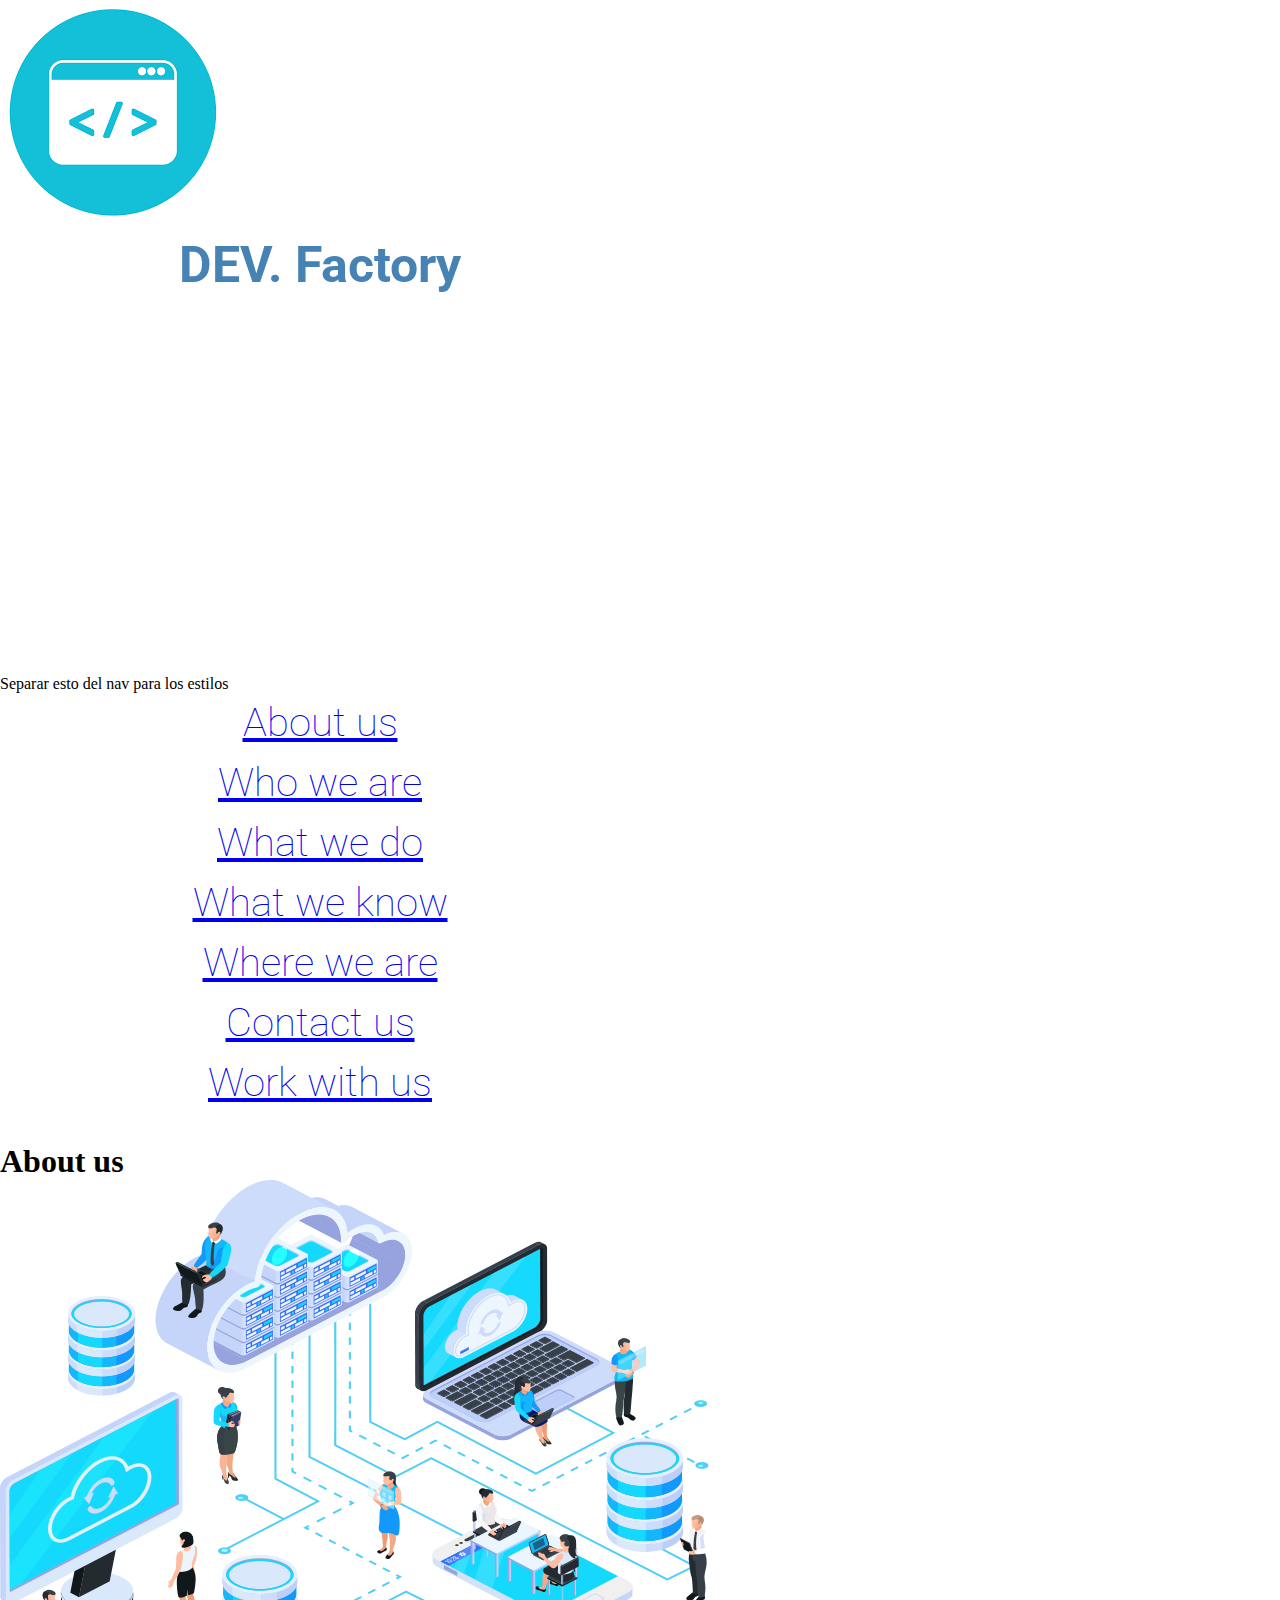
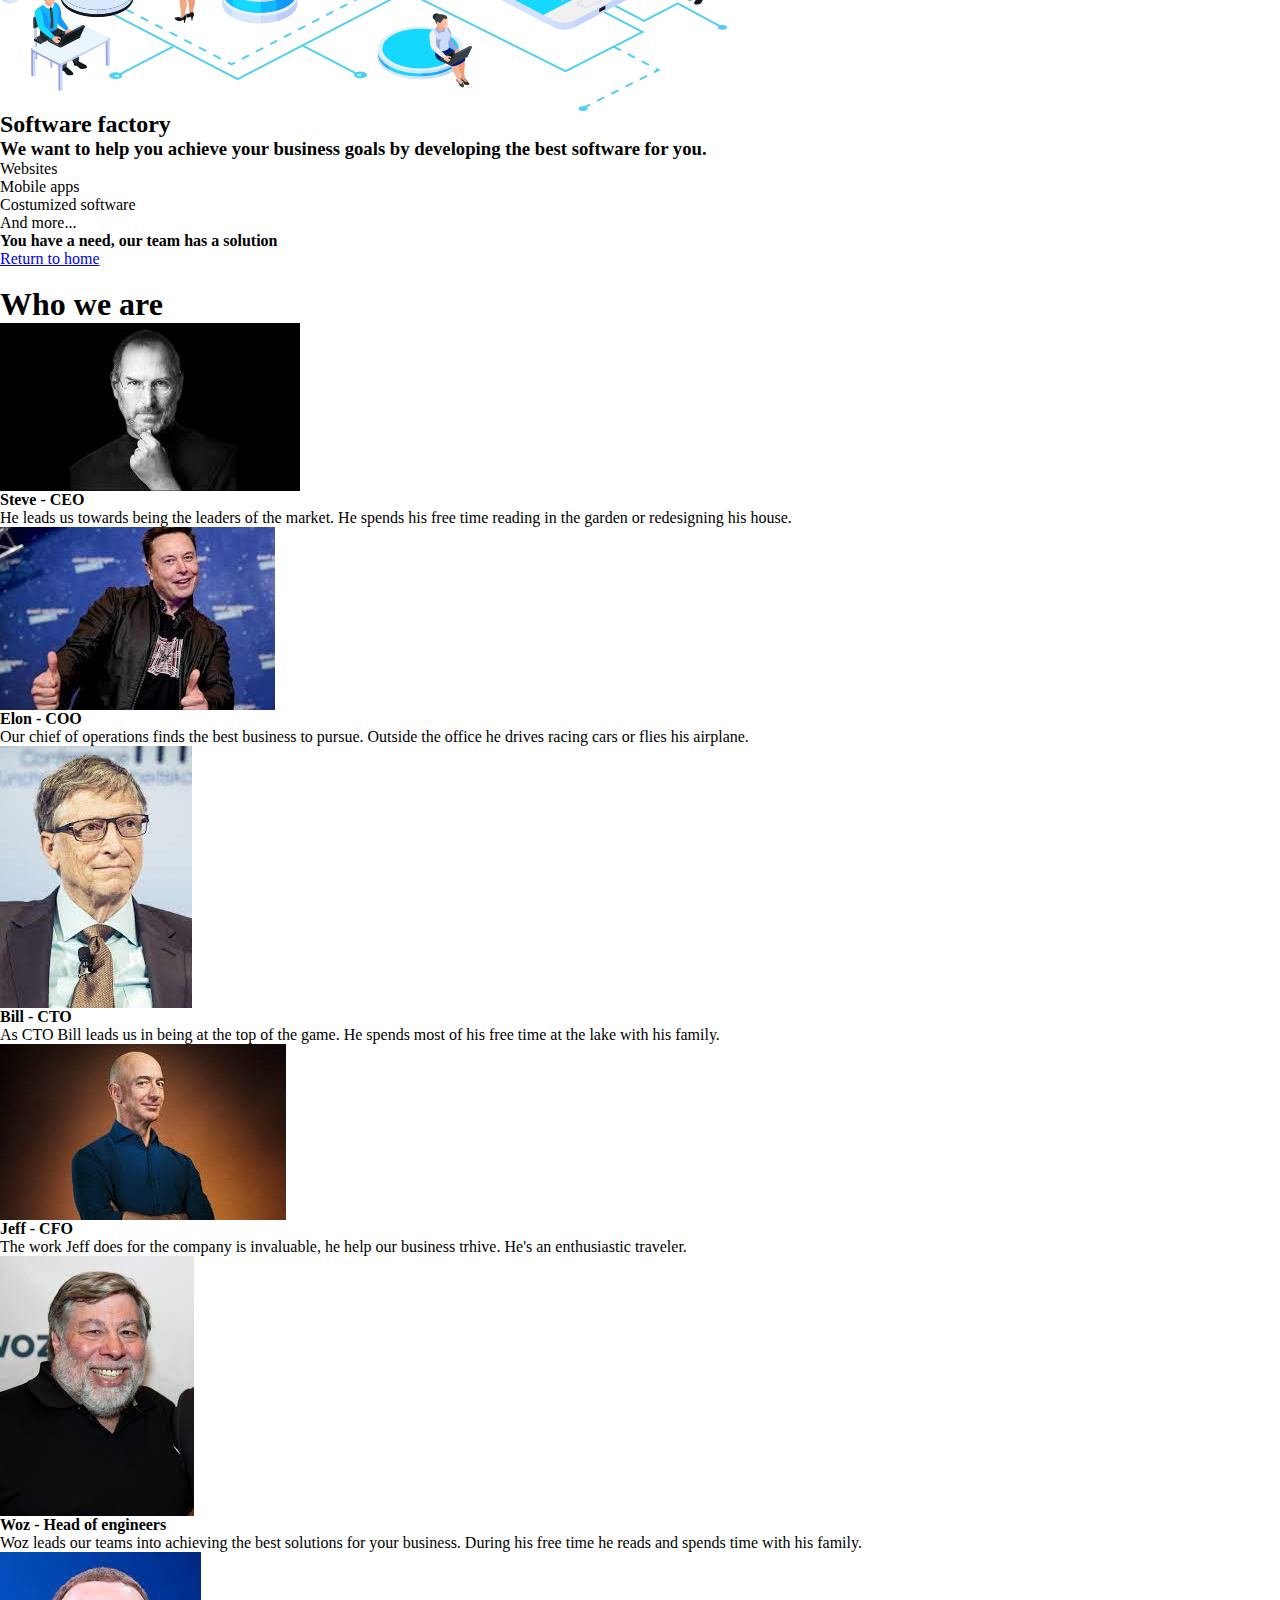
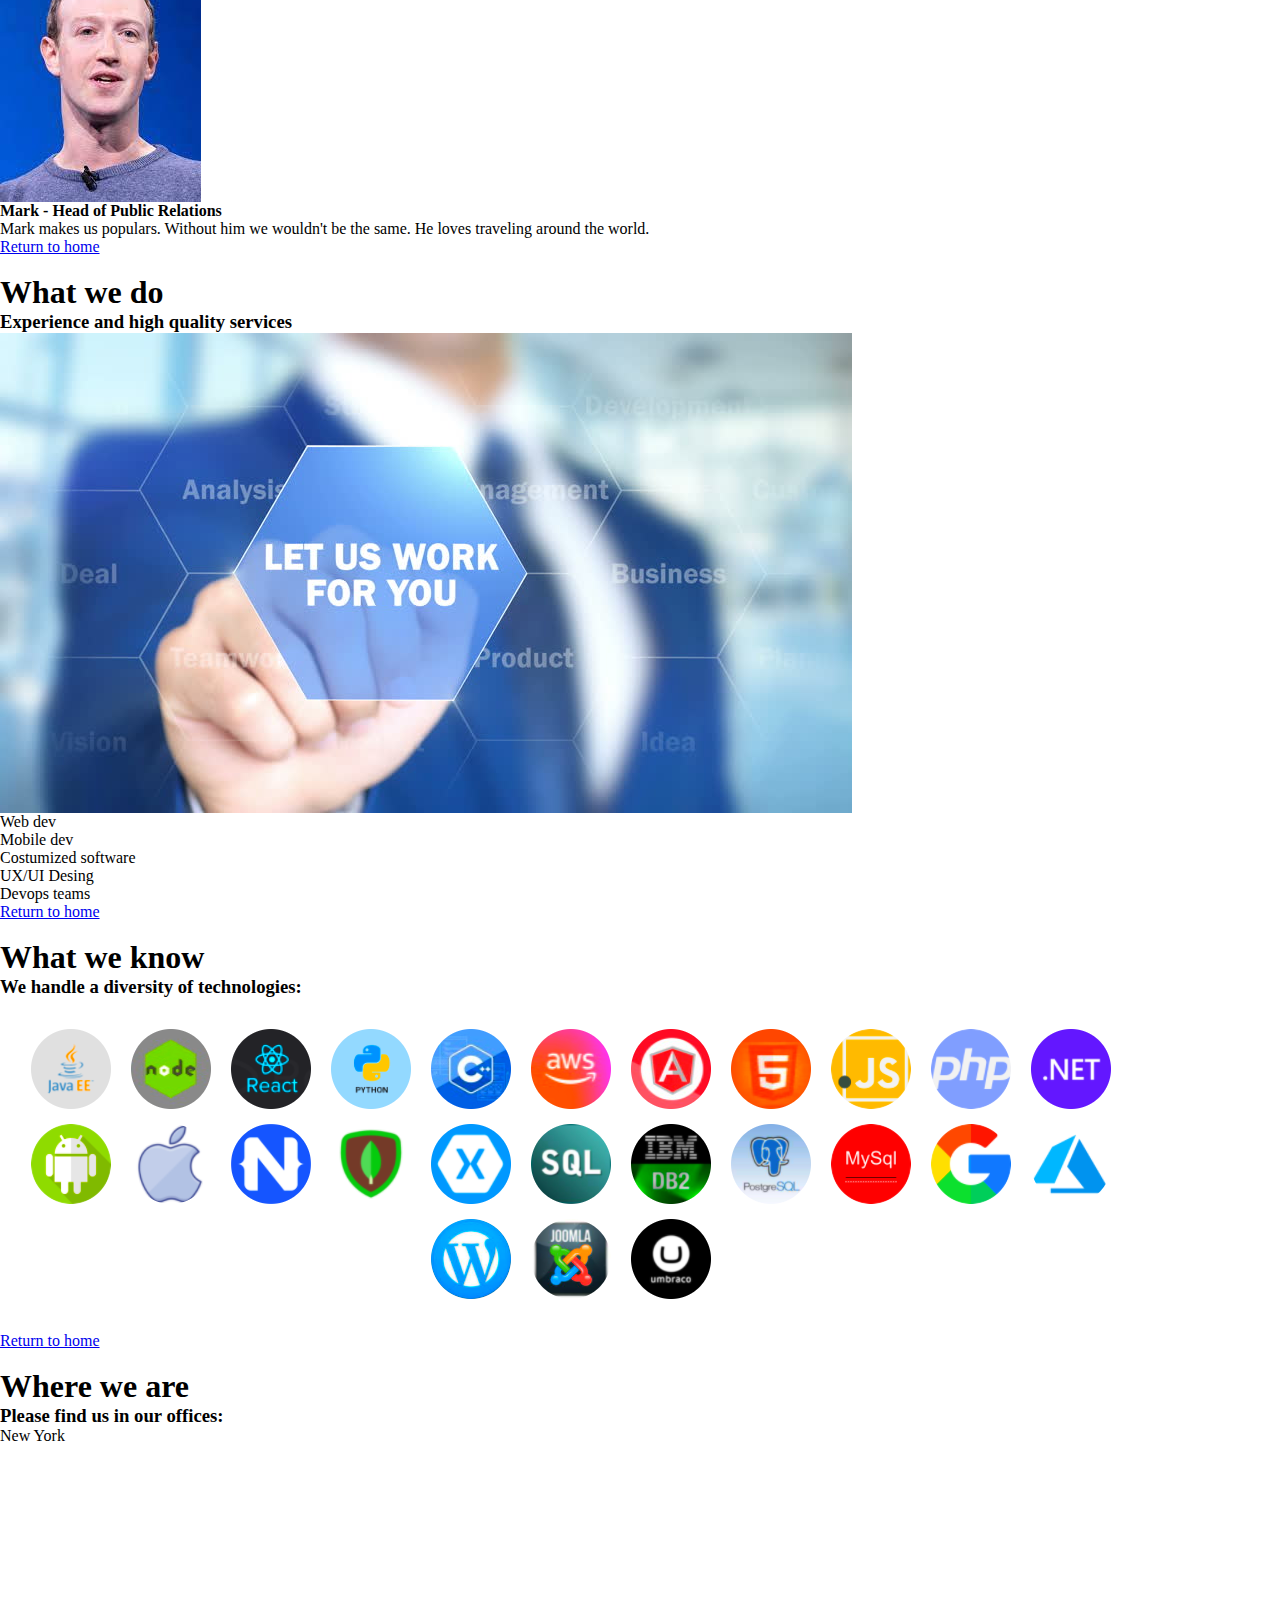
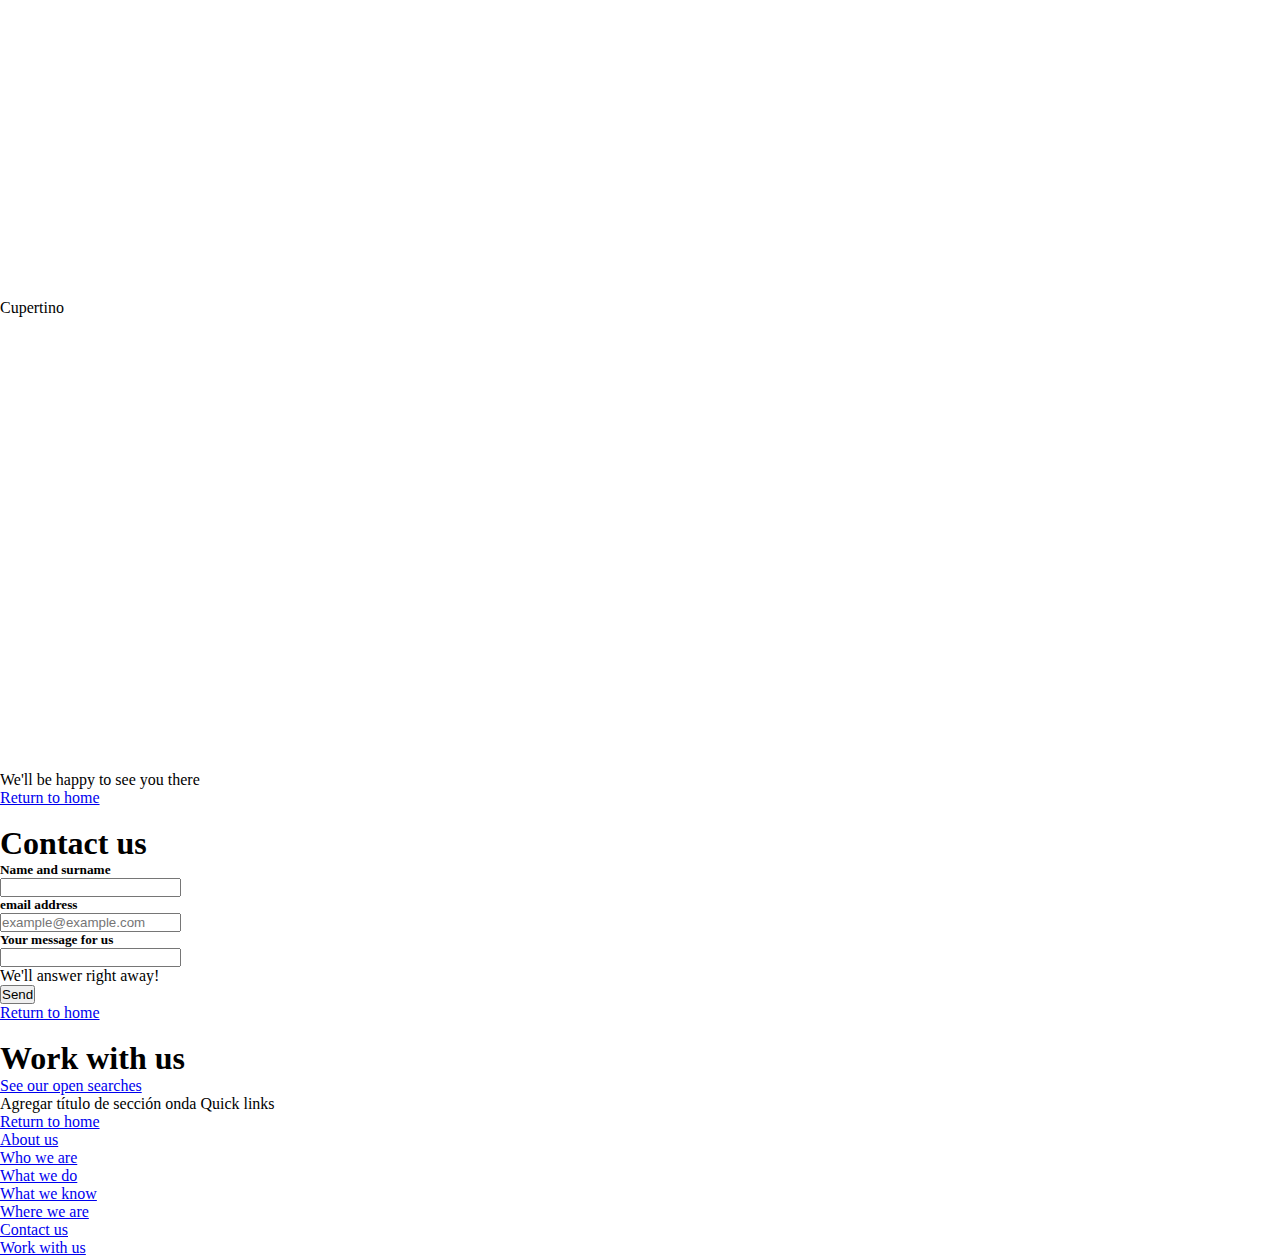
==== index.html @ 43702d8c "Prueba 1 CSS" ====
</!DOCTYPE html>
<html xmlns="http://www.w3.org/1999/html" xmlns="http://www.w3.org/1999/html">
<head>
	<meta charset="utf-8">
	<meta name="viewport" content="width=device-width, initial-scale=1">
    <link rel="stylesheet" type="text/css" href="css/estilos.css">
	<title>DEV. Factory web site</title>
</head>
<body>
    <header>
        <div id="home">
            <img src="images/logo.png"/>
        <h1 class="company_name">DEV. Factory</h1> Separar esto del nav para los estilos
	        <nav class="nav_bar">
                <ul>
                    <li><a href="#about_us">About us</a></li>
                    <li><a href="#who_we_are">Who we are</a></li>
                    <li><a href="#what_we_do">What we do</a></li>
                    <li><a href="#what_we_know">What we know</a></li>
                    <li><a href="#where_we_are">Where we are</a></li>
                    <li><a href="#contact_us">Contact us</a></li>
                    <li><a href="#work_with_us">Work with us</a></li>
                </ul>
            </nav>
        </div>
    </header>
    <div id="about_us">
        <h1>About us</h1>
    	<img src="images/home6_rev_02.png"/>
        <h2>Software factory</h2>
        <h3>We want to help you achieve your business goals by developing the best software for you.</h3>
        <ul>
            <li>Websites</li>
            <li>Mobile apps</li>
            <li>Costumized software</li>
            <li>And more...</li>
        </ul>
        <h4>You have a need, our team has a solution</h4>
        <a href="#home">Return to home</a>
    </div>

        <br/>
    <div id="who_we_are">
        <h1>Who we are</h1>
        <img src="images/steve_jobs.jfif"/>
            <h4>Steve - CEO</h4>
                <p>He leads us towards being the leaders of the market.
                He spends his free time reading in the garden or redesigning his house.</p>
        <img src="images/elon.jfif"/>
            <h4>Elon - COO</h4>
                <p>Our chief of operations finds the best business to pursue.
                Outside the office he drives racing cars or flies his airplane.</p>
        <img src="images/bill_gates.jfif"/>
            <h4>Bill - CTO</h4>
                <p>As CTO Bill leads us in being at the top of the game.
                He spends most of his free time at the lake with his family.</p>
        <img src="images/jeff_bezos.jfif"/>
            <h4>Jeff - CFO</h4>
                <p>The work Jeff does for the company is invaluable, he help our business trhive.
                He's an enthusiastic traveler.</p>
        <img src="images/wozniak.jfif"/>
            <h4>Woz - Head of engineers</h4>
                <p>Woz leads our teams into achieving the best solutions for your business.
                During his free time he reads and spends time with his family.</p>
        <img src="images/mark_zucker.jfif"/>
                <h4>Mark - Head of Public Relations</h4>
                <p>Mark makes us populars. Without him we wouldn't be the same.
                He loves traveling around the world.</p>
        <a href="#home">Return to home</a>
    </div>

        <br/>
    <div id="what_we_do">
        <h1>What we do</h1>
            <h3>Experience and high quality services</h3>
        <img src="images/work_for_you.jpg"/>
                <ol>
                    <li>Web dev</li>
                    <li>Mobile dev</li>
                    <li>Costumized software</li>
                    <li>UX/UI Desing</li>
                    <li>Devops teams</li>
                </ol>
        <a href="#home">Return to home</a>
    </div>

    <br/>
    <div id="what_we_know">
        <h1>What we know</h1>
        <h3>We handle a diversity of technologies:</h3>
        <img src="images/tecs.png"/>
        <br/>
        <a href="#home">Return to home</a>
    </div>

    <br/>
    <div id="where_we_are">
        <h1>Where we are</h1>
        <h3>Please find us in our offices:</h3>
            <ul>
                <li>New York
                    <br/>
                    <iframe src="https://www.google.com/maps/embed?pb=!1m14!1m8!1m3!1d62513201.07154296!2d-69.8075032!3d16.9989803!3m2!1i1024!2i768!4f13.1!3m3!1m2!1s0x89c259bf5c1654f3%3A0xc80f9cfce5383d5d!2sGoogle!5e0!3m2!1ses!2sar!4v1636507807746!5m2!1ses!2sar" width="600" height="450" style="border:0;" allowfullscreen="" loading="lazy"></iframe></li>
                <li>Cupertino
                    <br/>
                    <iframe src="https://www.google.com/maps/embed?pb=!1m14!1m8!1m3!1d406200.13723644614!2d-122.02687!3d37.3084378!3m2!1i1024!2i768!4f13.1!3m3!1m2!1s0x808fb59127ce078f%3A0x18e1c3ce7becf1b!2sApple%20Park!5e0!3m2!1ses!2sar!4v1636507873500!5m2!1ses!2sar" width="600" height="450" style="border:0;" allowfullscreen="" loading="lazy"></iframe></li>
            </ul>
        <p>We'll be happy to see you there</p>
        <a href="#home">Return to home</a>
    </div>

    <br/>
    <div id="contact_us">
        <h1>Contact us</h1>
        <form>
            <h5>Name and surname</h5>
            <input type="text" name="nombre"/>
            <h5>email address</h5>
            <input type="email" name="email" placeholder="example@example.com"/>
            <h5>Your message for us</h5>
            <input type="text" name="message"/>
            <p>We'll answer right away!</p>
            <input type="submit" name="send" value="Send"/>
        </form>
        <a href="#home">Return to home</a>
    </div>

    <br/>
    <div id="work_with_us">
        <h1>Work with us</h1>
        <a href="../devFactory_fabbri/contact_us/contact_us.html">See our open searches</a>
    </div>
        
        <div id="footer">
            Agregar título de sección onda Quick links
            <nav>
                <ul>
                    <li><a href="#home">Return to home</a></li>
                    <li><a href="#about_us">About us</a></li>
                    <li><a href="#who_we_are">Who we are</a></li>
                    <li><a href="#what_we_do">What we do</a></li>
                    <li><a href="#what_we_know">What we know</a></li>
                    <li><a href="#where_we_are">Where we are</a></li>
                    <li><a href="#contact_us">Contact us</a></li>
                    <li><a href="#work_with_us">Work with us</a></li>
                </ul>
            </nav>
        </div>

</body>
</html>
---- css/estilos.css ----
@import url('https://fonts.googleapis.com/css2?family=Roboto:ital,wght@0,300;1,100;1,700&display=swap');
*{
	margin: 0;
	padding: 0;
	/*/ background-image: url("../images/background.jfif"); /*/
}

.company_name{
	color: #4682b4;
	font-family: 'Roboto', sans-serif;
	font-weight: 700;
	font-size: 50px;
	height: 50vh;
	width: 50vw;
	text-align: center;
	line-height: 80px;|
	/*/ ver fuentes -google fonts /*/
}
.nav_bar{
	color: #87ceeb;
	text-decoration: none;
	font-family: 'Roboto', sans-serif;
	font-weight: 100;
	font-size: 40px;
	height: 50vh;
	width: 50vw;
	text-align: center;
	line-height: 1.5;

}

#footer{

}

#header a{
	color:  #000;
	text-decoration: none;
}
a.linksBlack{
	color:  #000;
	text-decoration: line-through;
}
#header .especial span {
	color:  red;
}
header__navigation{
	color: #000;
	text-decoration: none;
	font-size: 18px;
}
.header__navigation.header__navigation--selected{
	color: #ccc;
}
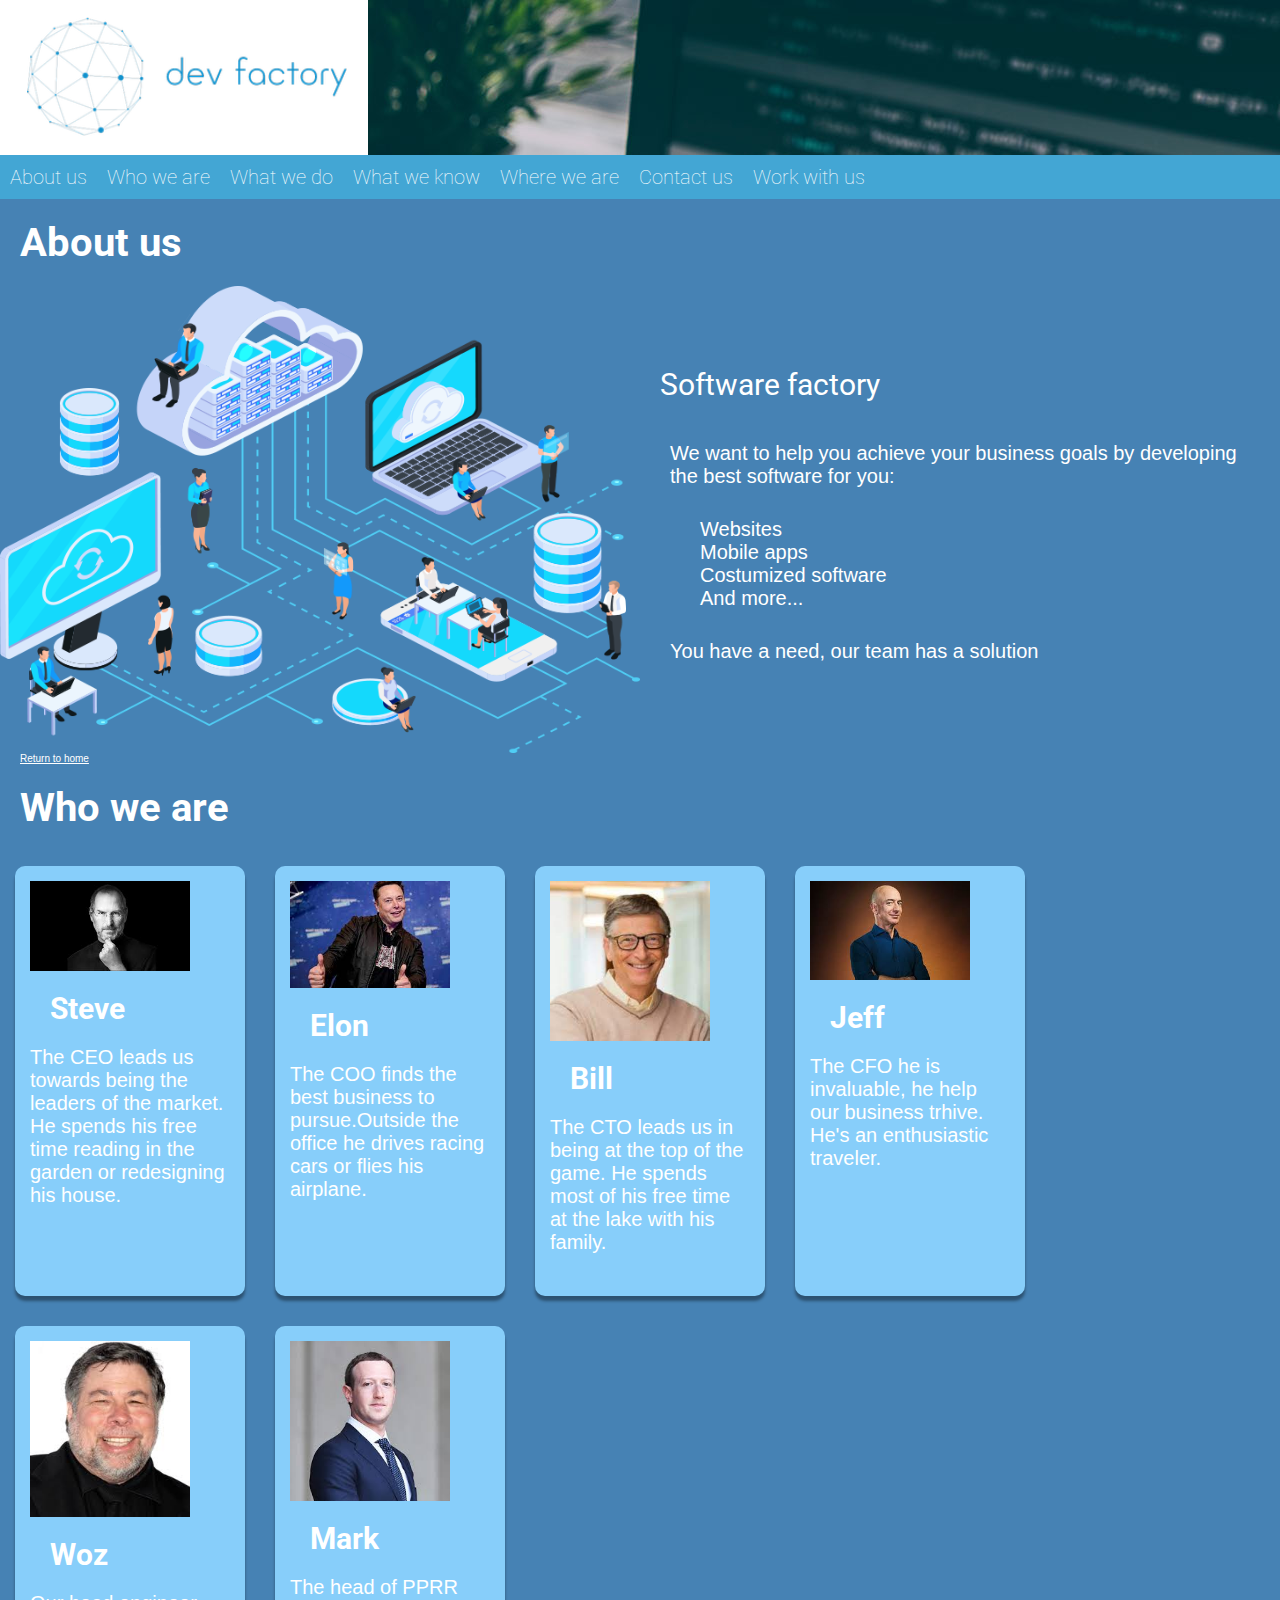
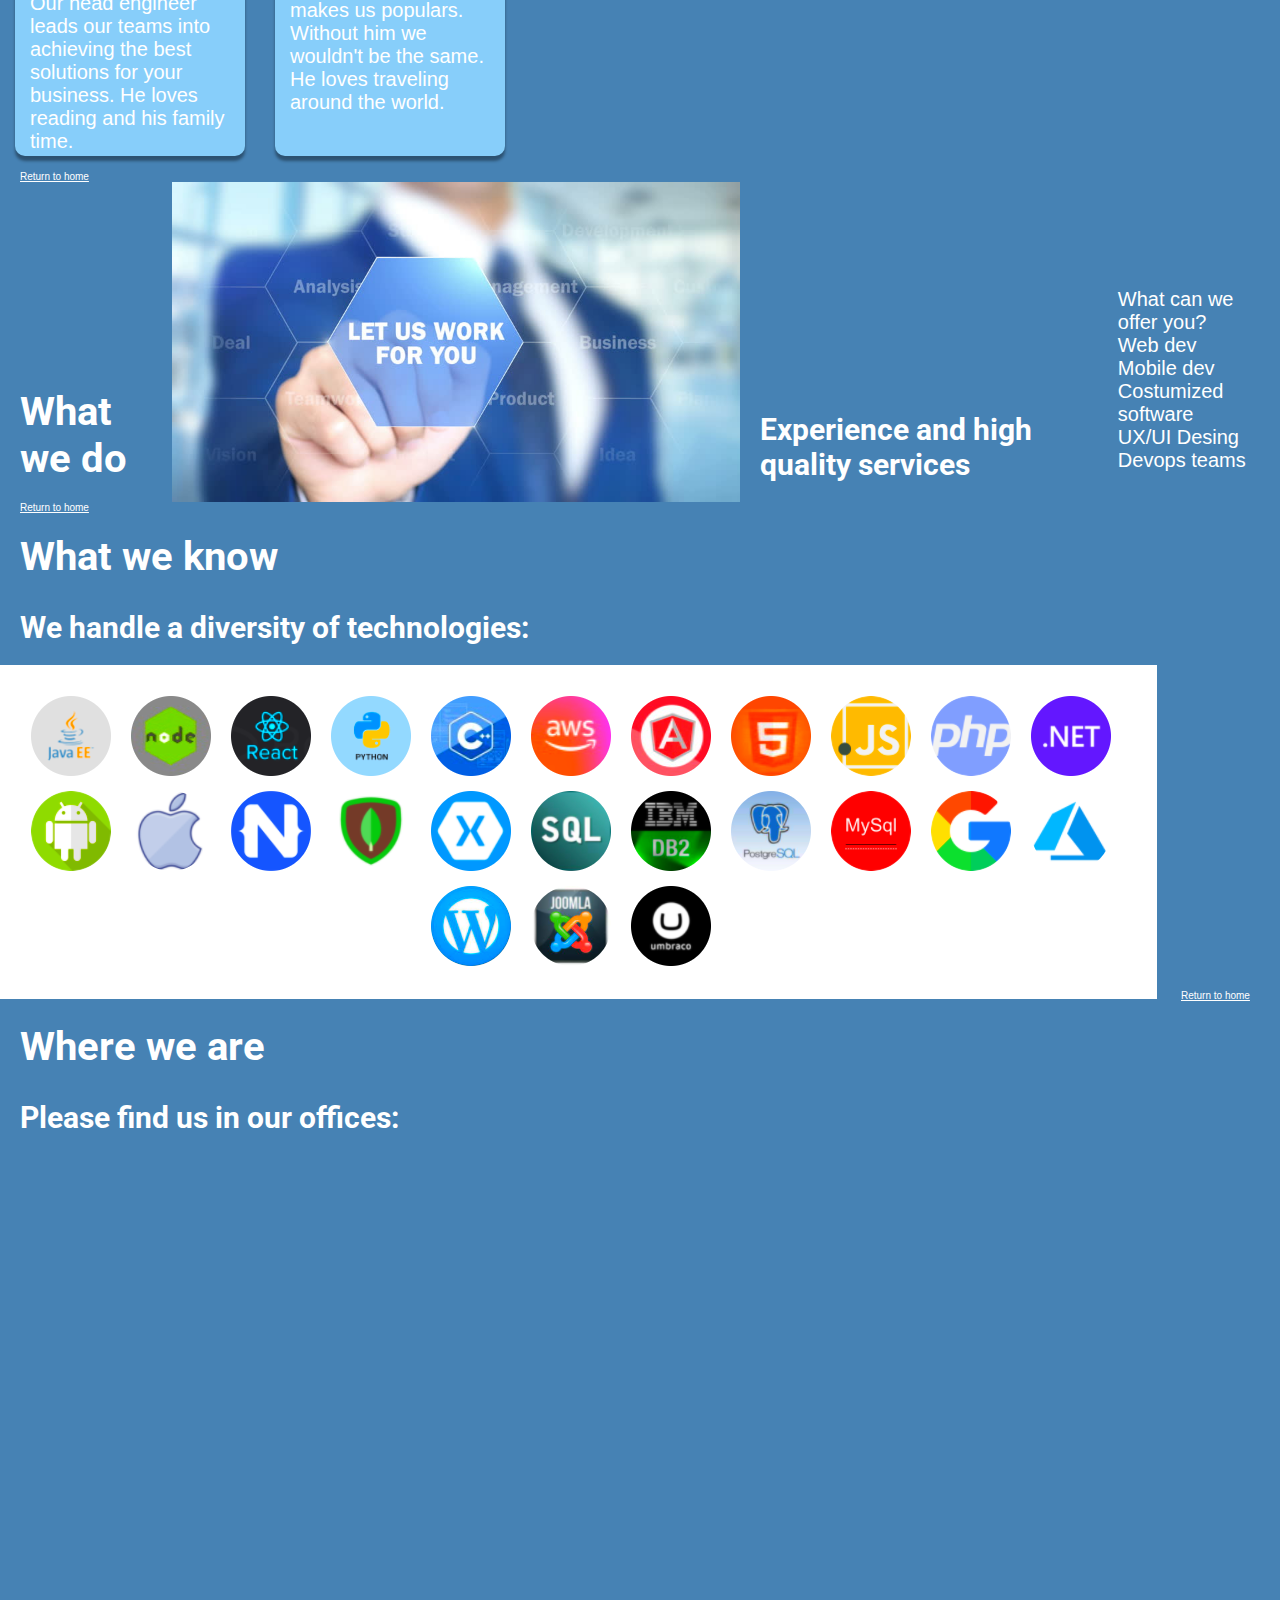
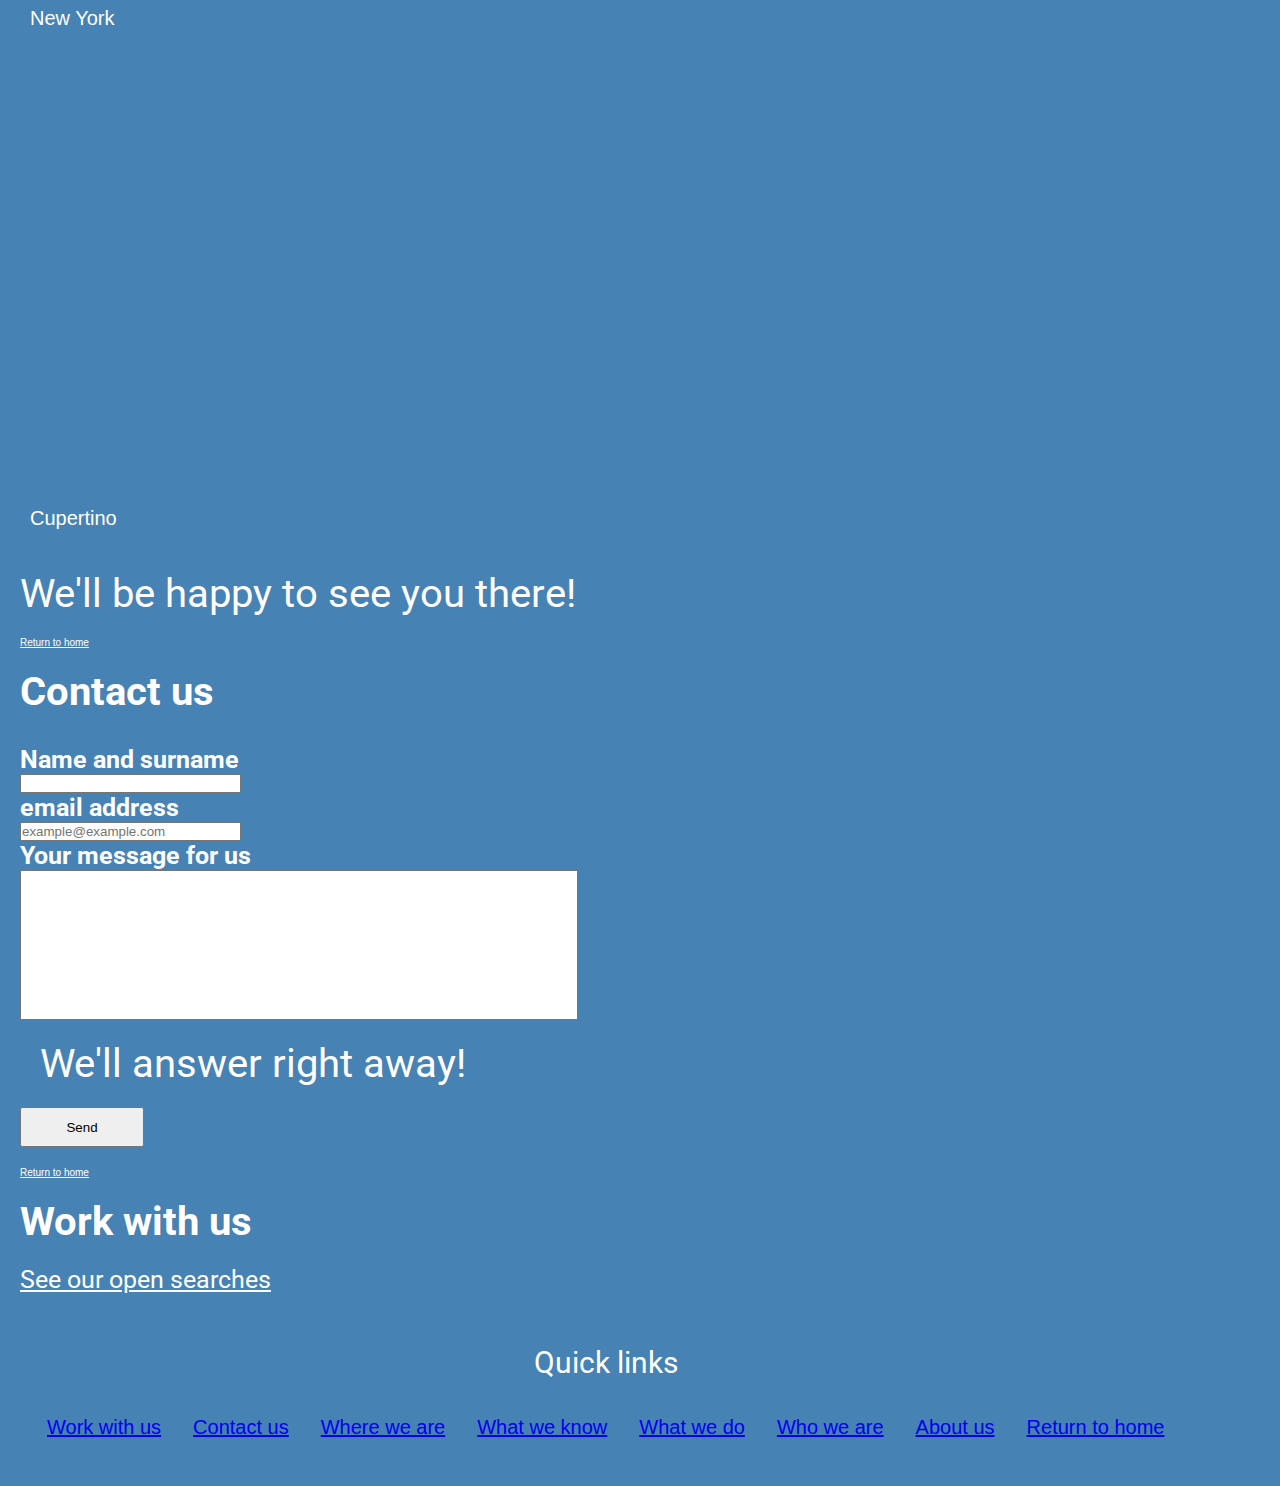
==== commit 60405e8f: "Commit pre entrega" ====
--- a/index.html
+++ b/index.html
@@ -1,79 +1,103 @@
 </!DOCTYPE html>
 <html xmlns="http://www.w3.org/1999/html" xmlns="http://www.w3.org/1999/html">
 <head>
-	<meta charset="utf-8">
-	<meta name="viewport" content="width=device-width, initial-scale=1">
+    <meta charset="utf-8">
+    <meta name="viewport" content="width=device-width, initial-scale=1">
     <link rel="stylesheet" type="text/css" href="css/estilos.css">
-	<title>DEV. Factory web site</title>
+    <title>DEV. Factory web site</title>
 </head>
 <body>
-    <header>
-        <div id="home">
-            <img src="images/logo.png"/>
-        <h1 class="company_name">DEV. Factory</h1> Separar esto del nav para los estilos
-	        <nav class="nav_bar">
-                <ul>
-                    <li><a href="#about_us">About us</a></li>
-                    <li><a href="#who_we_are">Who we are</a></li>
-                    <li><a href="#what_we_do">What we do</a></li>
-                    <li><a href="#what_we_know">What we know</a></li>
-                    <li><a href="#where_we_are">Where we are</a></li>
-                    <li><a href="#contact_us">Contact us</a></li>
-                    <li><a href="#work_with_us">Work with us</a></li>
+<header>
+    <div id="home">
+        <img src="images/logo2.png" class="image1"/>
+
+        <nav class="nav_bar_1">
+            <ul>
+                <li><a href="#about_us">About us</a></li>
+                <li><a href="#who_we_are">Who we are</a></li>
+                <li><a href="#what_we_do">What we do</a></li>
+                <li><a href="#what_we_know">What we know</a></li>
+                <li><a href="#where_we_are">Where we are</a></li>
+                <li><a href="#contact_us">Contact us</a></li>
+                <li><a href="#work_with_us">Work with us</a></li>
+            </ul>
+        </nav>
+    </div>
+</header>
+<div>
+
+    <h1 id="about_us" class="titles">About us</h1>
+    <div class="container-about-us">
+        <img src="images/home6_rev_02.png" style="width: 50%"/>
+        <div style="width: 50%">
+            <p class="subtitle">Software factory</p>
+            <div class="sections_text">
+                <p>We want to help you achieve your business goals by developing the best software for you:</p>
+                <ul class="sections_text">
+                    <li>Websites</li>
+                    <li>Mobile apps</li>
+                    <li>Costumized software</li>
+                    <li>And more...</li>
                 </ul>
-            </nav>
+                <p>You have a need, our team has a solution</p>
+            </div>
         </div>
-    </header>
-    <div id="about_us">
-        <h1>About us</h1>
-    	<img src="images/home6_rev_02.png"/>
-        <h2>Software factory</h2>
-        <h3>We want to help you achieve your business goals by developing the best software for you.</h3>
-        <ul>
-            <li>Websites</li>
-            <li>Mobile apps</li>
-            <li>Costumized software</li>
-            <li>And more...</li>
-        </ul>
-        <h4>You have a need, our team has a solution</h4>
-        <a href="#home">Return to home</a>
+
     </div>
+</div>
 
-        <br/>
-    <div id="who_we_are">
-        <h1>Who we are</h1>
-        <img src="images/steve_jobs.jfif"/>
-            <h4>Steve - CEO</h4>
-                <p>He leads us towards being the leaders of the market.
-                He spends his free time reading in the garden or redesigning his house.</p>
-        <img src="images/elon.jfif"/>
-            <h4>Elon - COO</h4>
-                <p>Our chief of operations finds the best business to pursue.
-                Outside the office he drives racing cars or flies his airplane.</p>
-        <img src="images/bill_gates.jfif"/>
-            <h4>Bill - CTO</h4>
-                <p>As CTO Bill leads us in being at the top of the game.
-                He spends most of his free time at the lake with his family.</p>
-        <img src="images/jeff_bezos.jfif"/>
-            <h4>Jeff - CFO</h4>
-                <p>The work Jeff does for the company is invaluable, he help our business trhive.
-                He's an enthusiastic traveler.</p>
-        <img src="images/wozniak.jfif"/>
-            <h4>Woz - Head of engineers</h4>
-                <p>Woz leads our teams into achieving the best solutions for your business.
-                During his free time he reads and spends time with his family.</p>
-        <img src="images/mark_zucker.jfif"/>
-                <h4>Mark - Head of Public Relations</h4>
-                <p>Mark makes us populars. Without him we wouldn't be the same.
-                He loves traveling around the world.</p>
-        <a href="#home">Return to home</a>
+
+</div>
+<a class="return_button" href="#home">Return to home</a>
+</div>
+
+<div id="who_we_are">
+    <h1 id="who_we_are" class="titles">Who we are</h1>
+    <div class="container-persons">
+        <div class="card-person">
+            <img src="images/steve_jobs.jfif"/>
+            <h4 class="subtitle">Steve</h4>
+            <p>The CEO leads us towards being the leaders of the market. He spends his free time reading in the garden
+                or redesigning his house.</p>
+        </div>
+        <div class="card-person">
+            <img src="images/elon.jfif"/>
+            <h4 class="subtitle">Elon</h4>
+            <p>The COO finds the best business to pursue.Outside the office he drives racing cars or flies his
+                airplane.</p>
+        </div>
+        <div class="card-person">
+            <img src="images/bill_gates.jfif"/>
+            <h4 class="subtitle">Bill</h4>
+            <p>The CTO leads us in being at the top of the game. He spends most of his free time at the lake with his
+                family.</p>
+        </div>
+        <div class="card-person">
+            <img src="images/jeff_bezos.jfif"/>
+            <h4 class="subtitle">Jeff</h4>
+            <p>The CFO he is invaluable, he help our business trhive. He's an enthusiastic traveler.</p>
+        </div>
+        <div class="card-person">
+            <img src="images/wozniak.jfif"/>
+            <h4 class="subtitle">Woz</h4>
+            <p>Our head engineer leads our teams into achieving the best solutions for your business. He loves reading
+                and his family time.</p>
+        </div>
+        <div class="card-person">
+            <img src="images/mark_zucker.jfif"/>
+            <h4 class="subtitle">Mark</h4>
+            <p>The head of PPRR makes us populars. Without him we wouldn't be the same. He loves traveling around the
+                world.</p>
+        </div>
     </div>
+    <a class="return_button" href="#home">Return to home</a>
+    <div class="container-what-we-do">
+        <h1 id="what_we_do" class="titles">What we do</h1>
+        <img src="images/work_for_you.jpg" width="600" height="320"/>
 
-        <br/>
-    <div id="what_we_do">
-        <h1>What we do</h1>
-            <h3>Experience and high quality services</h3>
-        <img src="images/work_for_you.jpg"/>
+            <h3 class="subtitle">Experience and high quality services</h3>
+            <div class="sections_text">
+                <p>What can we offer you?</p>
                 <ol>
                     <li>Web dev</li>
                     <li>Mobile dev</li>
@@ -81,71 +105,77 @@
                     <li>UX/UI Desing</li>
                     <li>Devops teams</li>
                 </ol>
-        <a href="#home">Return to home</a>
+            </div>
+        </div>
+        <a class="return_button" href="#home">Return to home</a>
     </div>
 
-    <br/>
+    
     <div id="what_we_know">
-        <h1>What we know</h1>
-        <h3>We handle a diversity of technologies:</h3>
+        <h1 class="titles">What we know</h1>
+        <h3 class="subtitle">We handle a diversity of technologies:</h3>
         <img src="images/tecs.png"/>
-        <br/>
-        <a href="#home">Return to home</a>
+        
+        <a class="return_button" href="#home">Return to home</a>
     </div>
 
-    <br/>
+    
     <div id="where_we_are">
-        <h1>Where we are</h1>
-        <h3>Please find us in our offices:</h3>
-            <ul>
-                <li>New York
-                    <br/>
-                    <iframe src="https://www.google.com/maps/embed?pb=!1m14!1m8!1m3!1d62513201.07154296!2d-69.8075032!3d16.9989803!3m2!1i1024!2i768!4f13.1!3m3!1m2!1s0x89c259bf5c1654f3%3A0xc80f9cfce5383d5d!2sGoogle!5e0!3m2!1ses!2sar!4v1636507807746!5m2!1ses!2sar" width="600" height="450" style="border:0;" allowfullscreen="" loading="lazy"></iframe></li>
-                <li>Cupertino
-                    <br/>
-                    <iframe src="https://www.google.com/maps/embed?pb=!1m14!1m8!1m3!1d406200.13723644614!2d-122.02687!3d37.3084378!3m2!1i1024!2i768!4f13.1!3m3!1m2!1s0x808fb59127ce078f%3A0x18e1c3ce7becf1b!2sApple%20Park!5e0!3m2!1ses!2sar!4v1636507873500!5m2!1ses!2sar" width="600" height="450" style="border:0;" allowfullscreen="" loading="lazy"></iframe></li>
-            </ul>
-        <p>We'll be happy to see you there</p>
-        <a href="#home">Return to home</a>
+        <h1 class="titles">Where we are</h1>
+        <h3 class="subtitle">Please find us in our offices:</h3>
+        <ul>
+            <li class="sections_text">New York
+                
+                <iframe src="https://www.google.com/maps/embed?pb=!1m14!1m8!1m3!1d62513201.07154296!2d-69.8075032!3d16.9989803!3m2!1i1024!2i768!4f13.1!3m3!1m2!1s0x89c259bf5c1654f3%3A0xc80f9cfce5383d5d!2sGoogle!5e0!3m2!1ses!2sar!4v1636507807746!5m2!1ses!2sar"
+                        width="600" height="450" style="border:0;" allowfullscreen="" loading="lazy"></iframe>
+            </li>
+            <li class="sections_text">Cupertino
+                
+                <iframe src="https://www.google.com/maps/embed?pb=!1m14!1m8!1m3!1d406200.13723644614!2d-122.02687!3d37.3084378!3m2!1i1024!2i768!4f13.1!3m3!1m2!1s0x808fb59127ce078f%3A0x18e1c3ce7becf1b!2sApple%20Park!5e0!3m2!1ses!2sar!4v1636507873500!5m2!1ses!2sar"
+                        width="600" height="450" style="border:0;" allowfullscreen="" loading="lazy"></iframe>
+            </li>
+        </ul>
+        <p class="titles">We'll be happy to see you there!</p>
+        <a class="return_button" href="#home">Return to home</a>
     </div>
 
-    <br/>
+    
     <div id="contact_us">
-        <h1>Contact us</h1>
-        <form>
+        <h1 class="titles">Contact us</h1>
+        <form class="subtitle">
             <h5>Name and surname</h5>
-            <input type="text" name="nombre"/>
+            <input type="text" name="nombre" maxlength="25" size="25"/>
             <h5>email address</h5>
-            <input type="email" name="email" placeholder="example@example.com"/>
+            <input type="email" name="email" placeholder="example@example.com" maxlength="25" size="25"/>
             <h5>Your message for us</h5>
-            <input type="text" name="message"/>
-            <p>We'll answer right away!</p>
-            <input type="submit" name="send" value="Send"/>
+            <input type="text" name="message" class="message_box"/>
+            <p class="titles">We'll answer right away!</p>
+            <input type="submit" name="send" value="Send" class="send_button"/>
         </form>
-        <a href="#home">Return to home</a>
+        <a class="return_button" href="#home">Return to home</a>
     </div>
 
-    <br/>
+    
     <div id="work_with_us">
-        <h1>Work with us</h1>
-        <a href="../devFactory_fabbri/contact_us/contact_us.html">See our open searches</a>
+        <h1 class="titles">Work with us</h1>
+        <a class="link" href="../devFactory_fabbri/contact_us/contact_us.html">See our open searches</a>
     </div>
-        
-        <div id="footer">
-            Agregar título de sección onda Quick links
-            <nav>
-                <ul>
-                    <li><a href="#home">Return to home</a></li>
-                    <li><a href="#about_us">About us</a></li>
-                    <li><a href="#who_we_are">Who we are</a></li>
-                    <li><a href="#what_we_do">What we do</a></li>
-                    <li><a href="#what_we_know">What we know</a></li>
-                    <li><a href="#where_we_are">Where we are</a></li>
-                    <li><a href="#contact_us">Contact us</a></li>
-                    <li><a href="#work_with_us">Work with us</a></li>
-                </ul>
-            </nav>
-        </div>
+
+    <div class="sections_text" id="footer">
+        <p class="subtitle">Quick links </p>
+        <nav>
+            <ul>
+                <li><a href="#home">Return to home</a></li>
+                <li><a href="#about_us">About us</a></li>
+                <li><a href="#who_we_are">Who we are</a></li>
+                <li><a href="#what_we_do">What we do</a></li>
+                <li><a href="#what_we_know">What we know</a></li>
+                <li><a href="#where_we_are">Where we are</a></li>
+                <li><a href="#contact_us">Contact us</a></li>
+                <li><a href="#work_with_us">Work with us</a></li>
+            </ul>
+        </nav>
+    </div>
 
 </body>
 </html>--- a/css/estilos.css
+++ b/css/estilos.css
@@ -2,53 +2,154 @@
 *{
 	margin: 0;
 	padding: 0;
-	/*/ background-image: url("../images/background.jfif"); /*/
+	list-style-type: none;
+}
+#home{
+	background-image: url("../images/coding.jpg");
 }
 
-.company_name{
-	color: #4682b4;
-	font-family: 'Roboto', sans-serif;
-	font-weight: 700;
-	font-size: 50px;
-	height: 50vh;
-	width: 50vw;
-	text-align: center;
-	line-height: 80px;|
-	/*/ ver fuentes -google fonts /*/
+.containerimage2{
+	display: flex;
+	flex-direction: row;
+	height: 70px;
+	padding: 10px 0;
 }
-.nav_bar{
-	color: #87ceeb;
+
+.containerimage2-text{
+	display: flex;
+	flex-direction: column;
+	justify-content: center;
+}
+
+.container-about-us{
+	display: flex;
+	justify-content: space-between;
+	align-items: center;
+}
+
+.container-what-we-do{
+	display: flex;
+	justify-content: space-between;
+	align-items: flex-end;
+}
+
+
+.nav_bar_1 ul {
+	display: flex;
+	justify-content: flex-start;
+	align-items: center;
+	background-color: #43a6d4;
+	list-style-type: none;
+}
+.nav_bar_1 ul li{
+	padding: 10px;
+	background-color: #43a6d4;
+}
+.nav_bar_1 a {
 	text-decoration: none;
+	color: white;
 	font-family: 'Roboto', sans-serif;
 	font-weight: 100;
+	font-size: 20px;
+}
+
+.titles{
+	color: white;
+	font-family: 'Roboto', sans-serif;
+	padding: 10px;
+	margin: 10px;
 	font-size: 40px;
-	height: 50vh;
-	width: 50vw;
-	text-align: center;
-	line-height: 1.5;
+}
 
+.subtitle{
+	color: white;
+	font-family: 'Roboto', sans-serif;
+	padding: 10px;
+	margin: 10px;
+	font-size: 30px;
+}
+
+.sections_text{
+	color: white;
+	font-family: "Roboto Thin", sans-serif;
+	padding: 15px;
+	margin: 15px;
+	font-size: 20px;
+}
+
+.return_button{
+	text-decoration: underline;
+	color: white;
+	font-family: "Roboto Thin", sans-serif;
+	padding: 10px;
+	margin: 10px;
+	font-size: 10px;
+}
+
+.link{
+	text-decoration: underline;
+	font-family: Roboto, sans-serif;
+	color: white;
+	padding: 10px;
+	margin: 10px;
+	font-size: 25px;
+}
+
+.message_box{
+	width:45%;
+	height:150px;
+	margin:auto;
+	position:relative;
+}
+
+.send_button{
+	width:10%;
+	height:40px;
+	margin:auto;
+	position:relative;
 }
 
 #footer{
+	display: block;
+	color: white;
+	text-align: center;
+	padding: 16px;
+		float: left;
+}
+
+#footer ul{
+	list-style-type: none;
+}
+
+#footer li{
+	float: right;
+	padding: 16px;
+	text-decoration: none;
+}
+
+body{
+	background-color: rgb(70, 130, 180);
+}
+
+.container-persons{
+	display: flex;
+	flex-wrap: wrap;
+}
+.container-persons .card-person{
+	width: 200px;
+	padding: 10px;
+	margin: 10px;
+	height: 400px;
+	background-color: lightskyblue;
+	border-radius: 10px;
+	box-shadow: 0px 5px 3px 0px #0000005e;
+	color: white;
+	font-family: "Roboto Thin", sans-serif;
+	padding: 15px;
+	margin: 15px;
+	font-size: 20px;
 
 }
-
-#header a{
-	color:  #000;
-	text-decoration: none;
+.container-persons .card-person img{
+	width: 80%;
 }
-a.linksBlack{
-	color:  #000;
-	text-decoration: line-through;
-}
-#header .especial span {
-	color:  red;
-}
-header__navigation{
-	color: #000;
-	text-decoration: none;
-	font-size: 18px;
-}
-.header__navigation.header__navigation--selected{
-	color: #ccc;
-}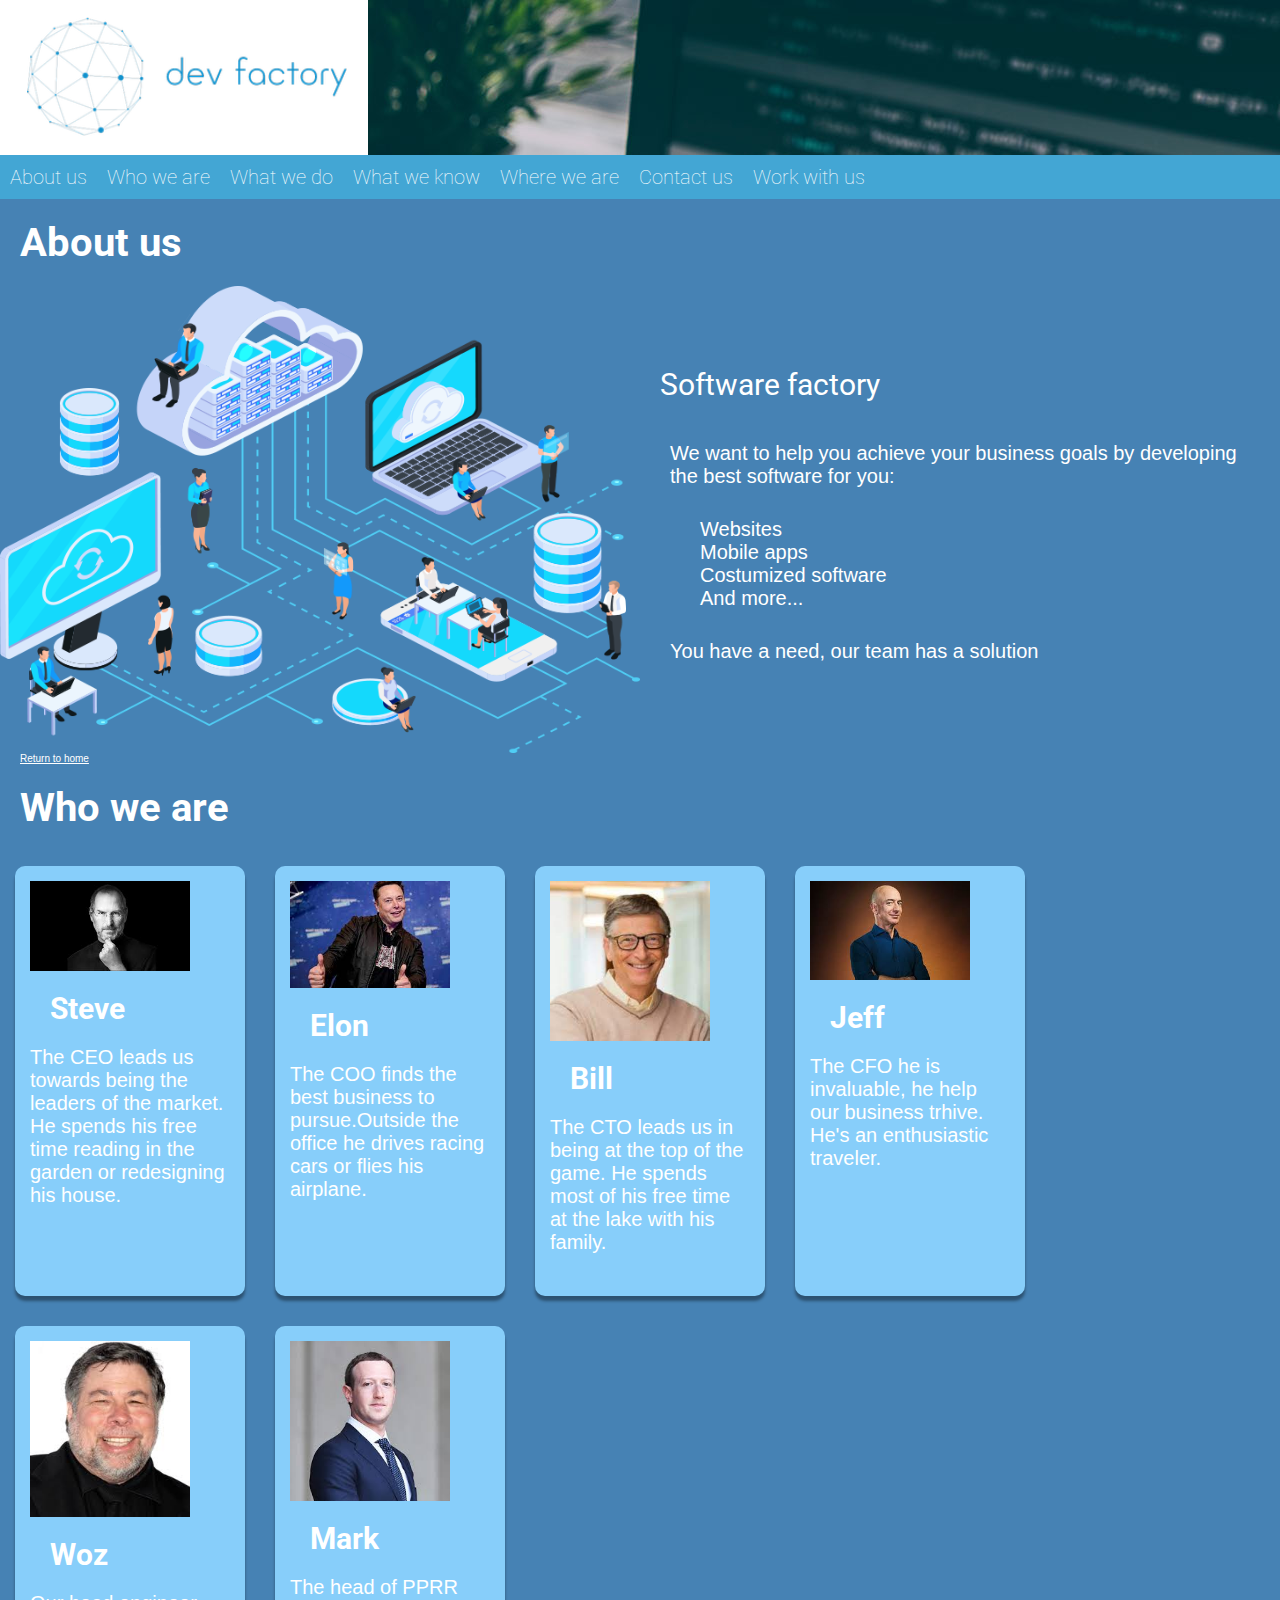
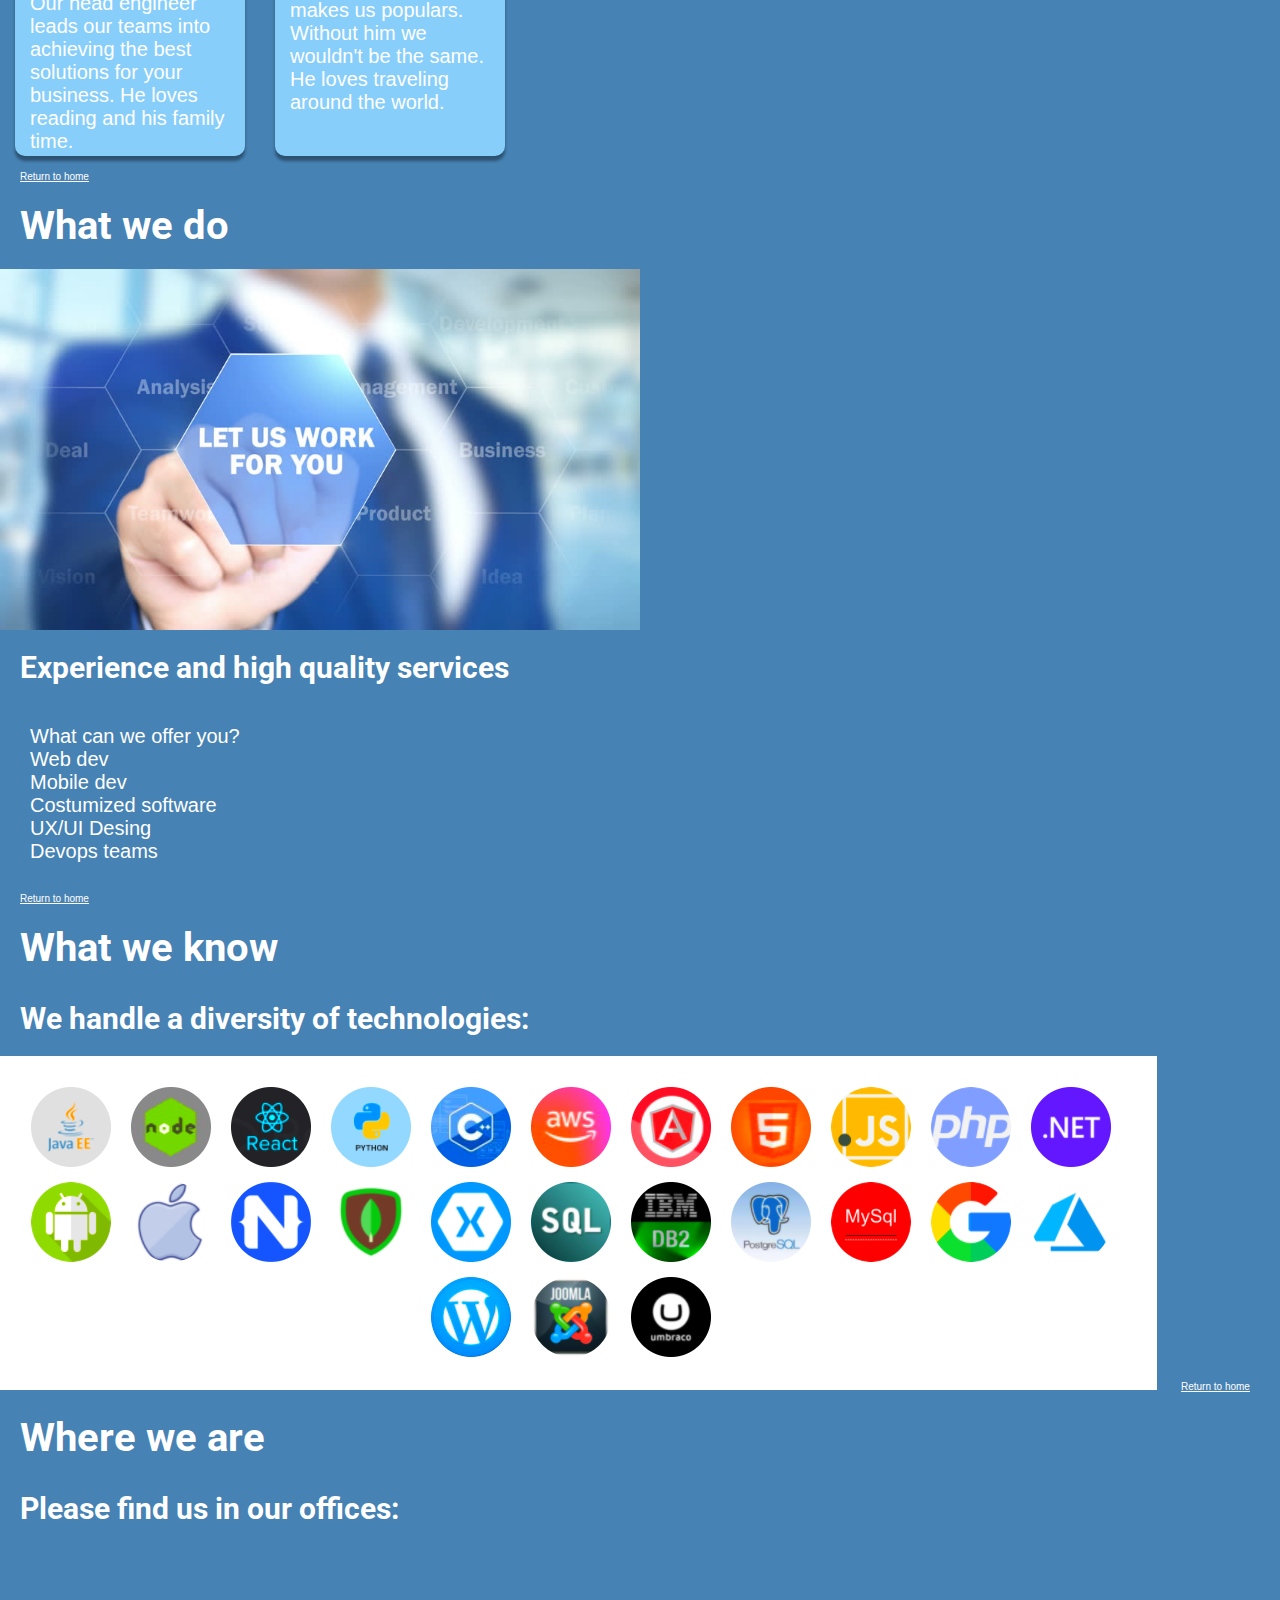
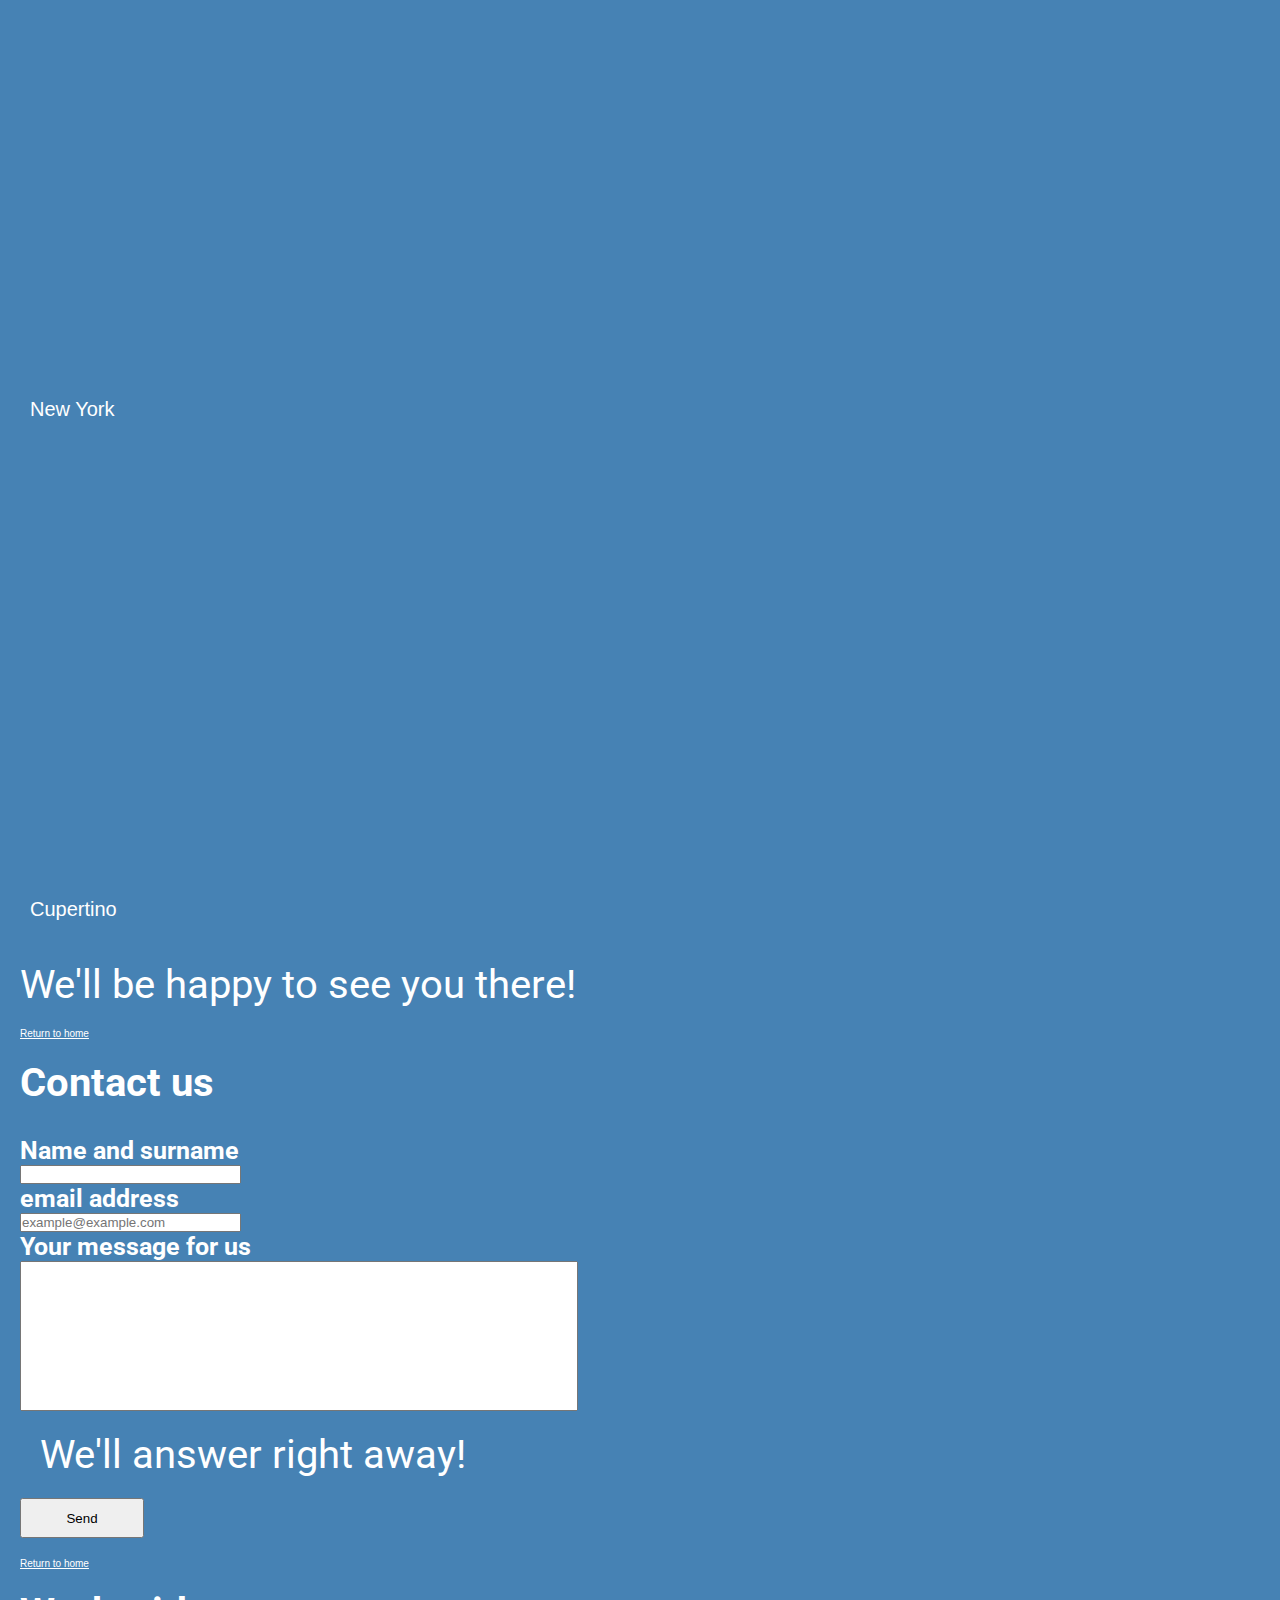
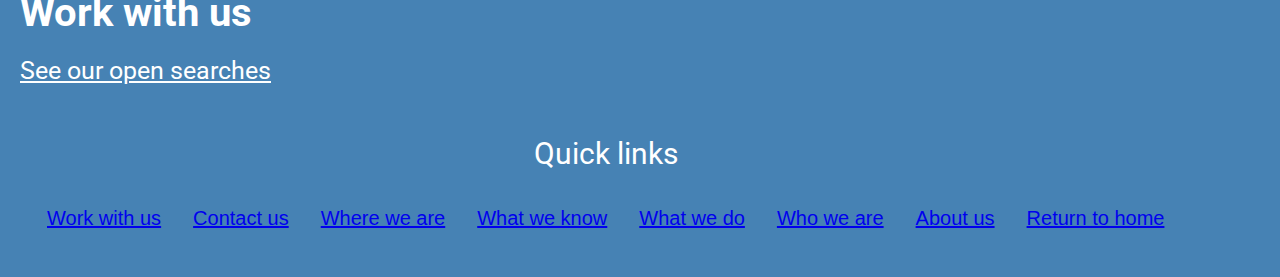
==== commit 7e5face2: "Commit pre entrega" ====
--- a/index.html
+++ b/index.html
@@ -91,10 +91,10 @@
         </div>
     </div>
     <a class="return_button" href="#home">Return to home</a>
-    <div class="container-what-we-do">
-        <h1 id="what_we_do" class="titles">What we do</h1>
-        <img src="images/work_for_you.jpg" width="600" height="320"/>
 
+    <div>
+    <h1 id="what_we_do" class="titles">What we do</h1>
+    <img src="images/work_for_you.jpg" style="width: 50%"/>
             <h3 class="subtitle">Experience and high quality services</h3>
             <div class="sections_text">
                 <p>What can we offer you?</p>
@@ -106,7 +106,6 @@
                     <li>Devops teams</li>
                 </ol>
             </div>
-        </div>
         <a class="return_button" href="#home">Return to home</a>
     </div>
 
--- a/css/estilos.css
+++ b/css/estilos.css
@@ -25,12 +25,6 @@
 	display: flex;
 	justify-content: space-between;
 	align-items: center;
-}
-
-.container-what-we-do{
-	display: flex;
-	justify-content: space-between;
-	align-items: flex-end;
 }
 
 
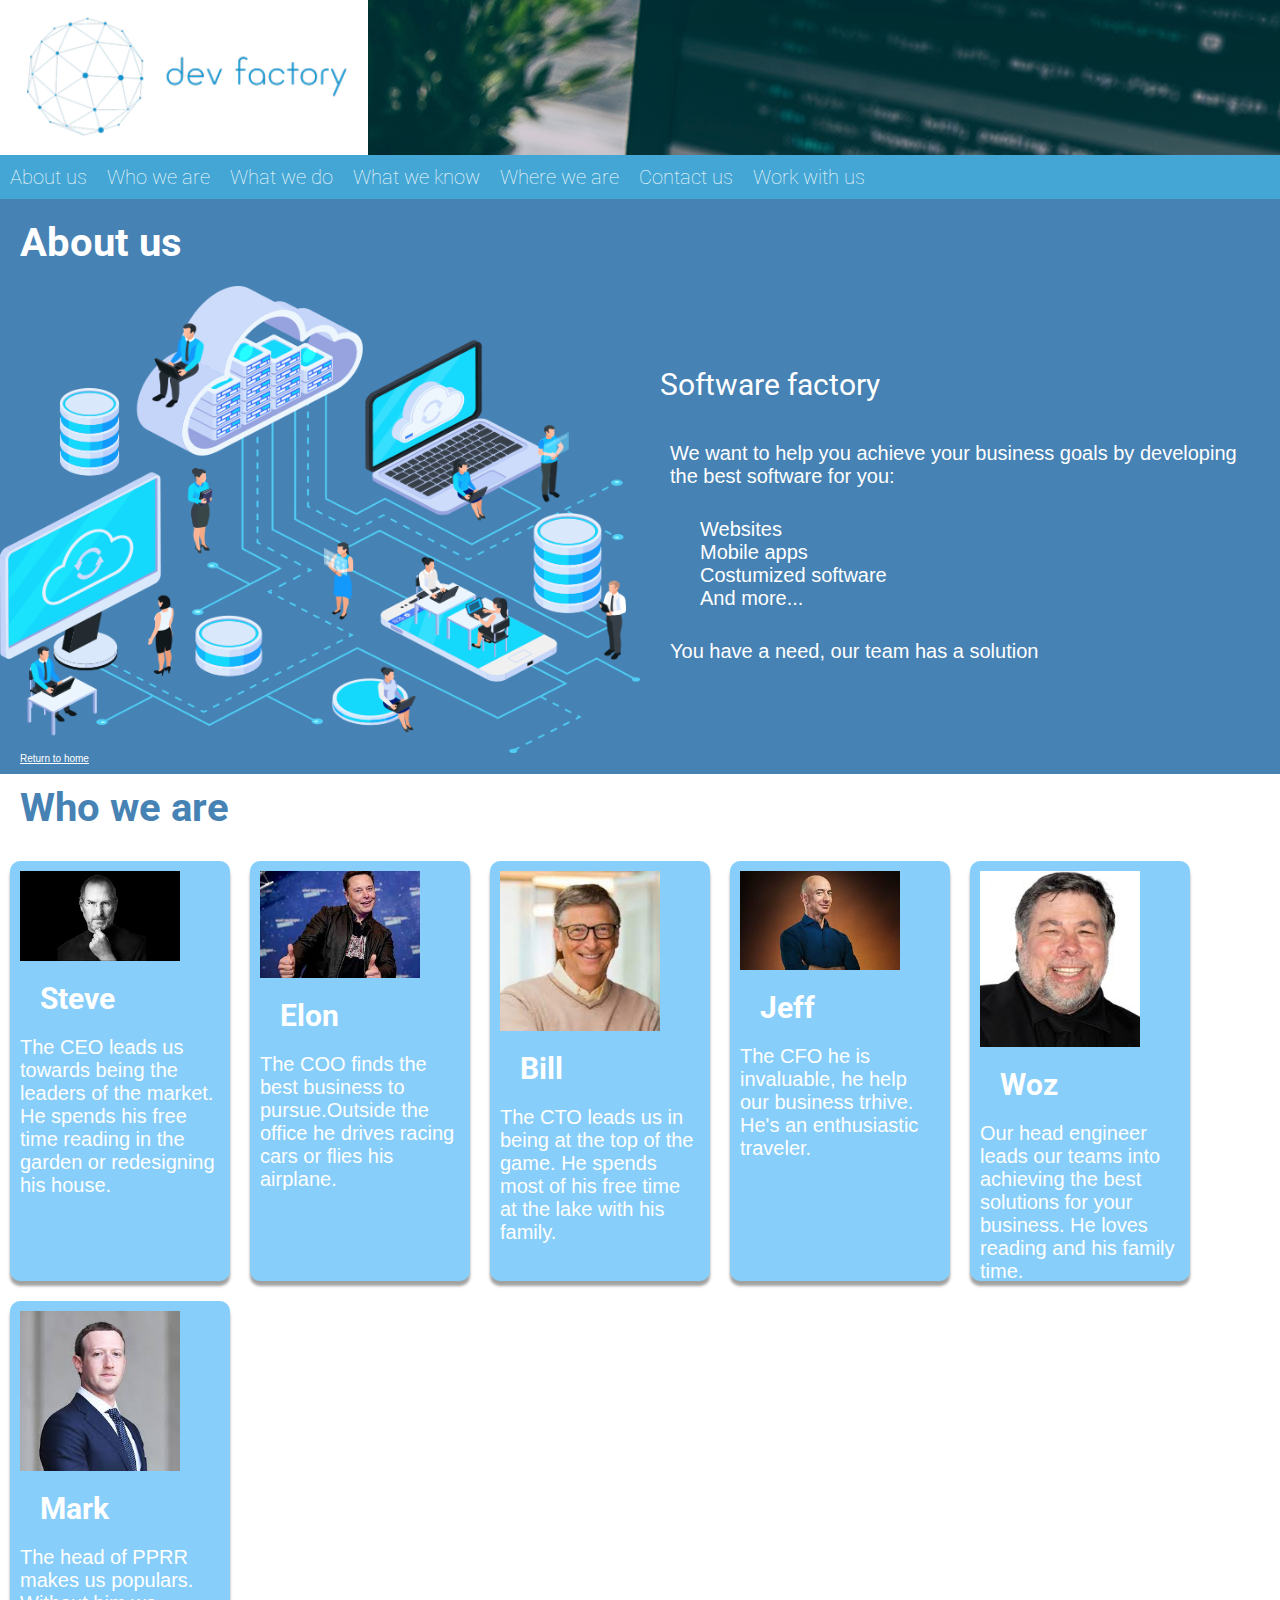
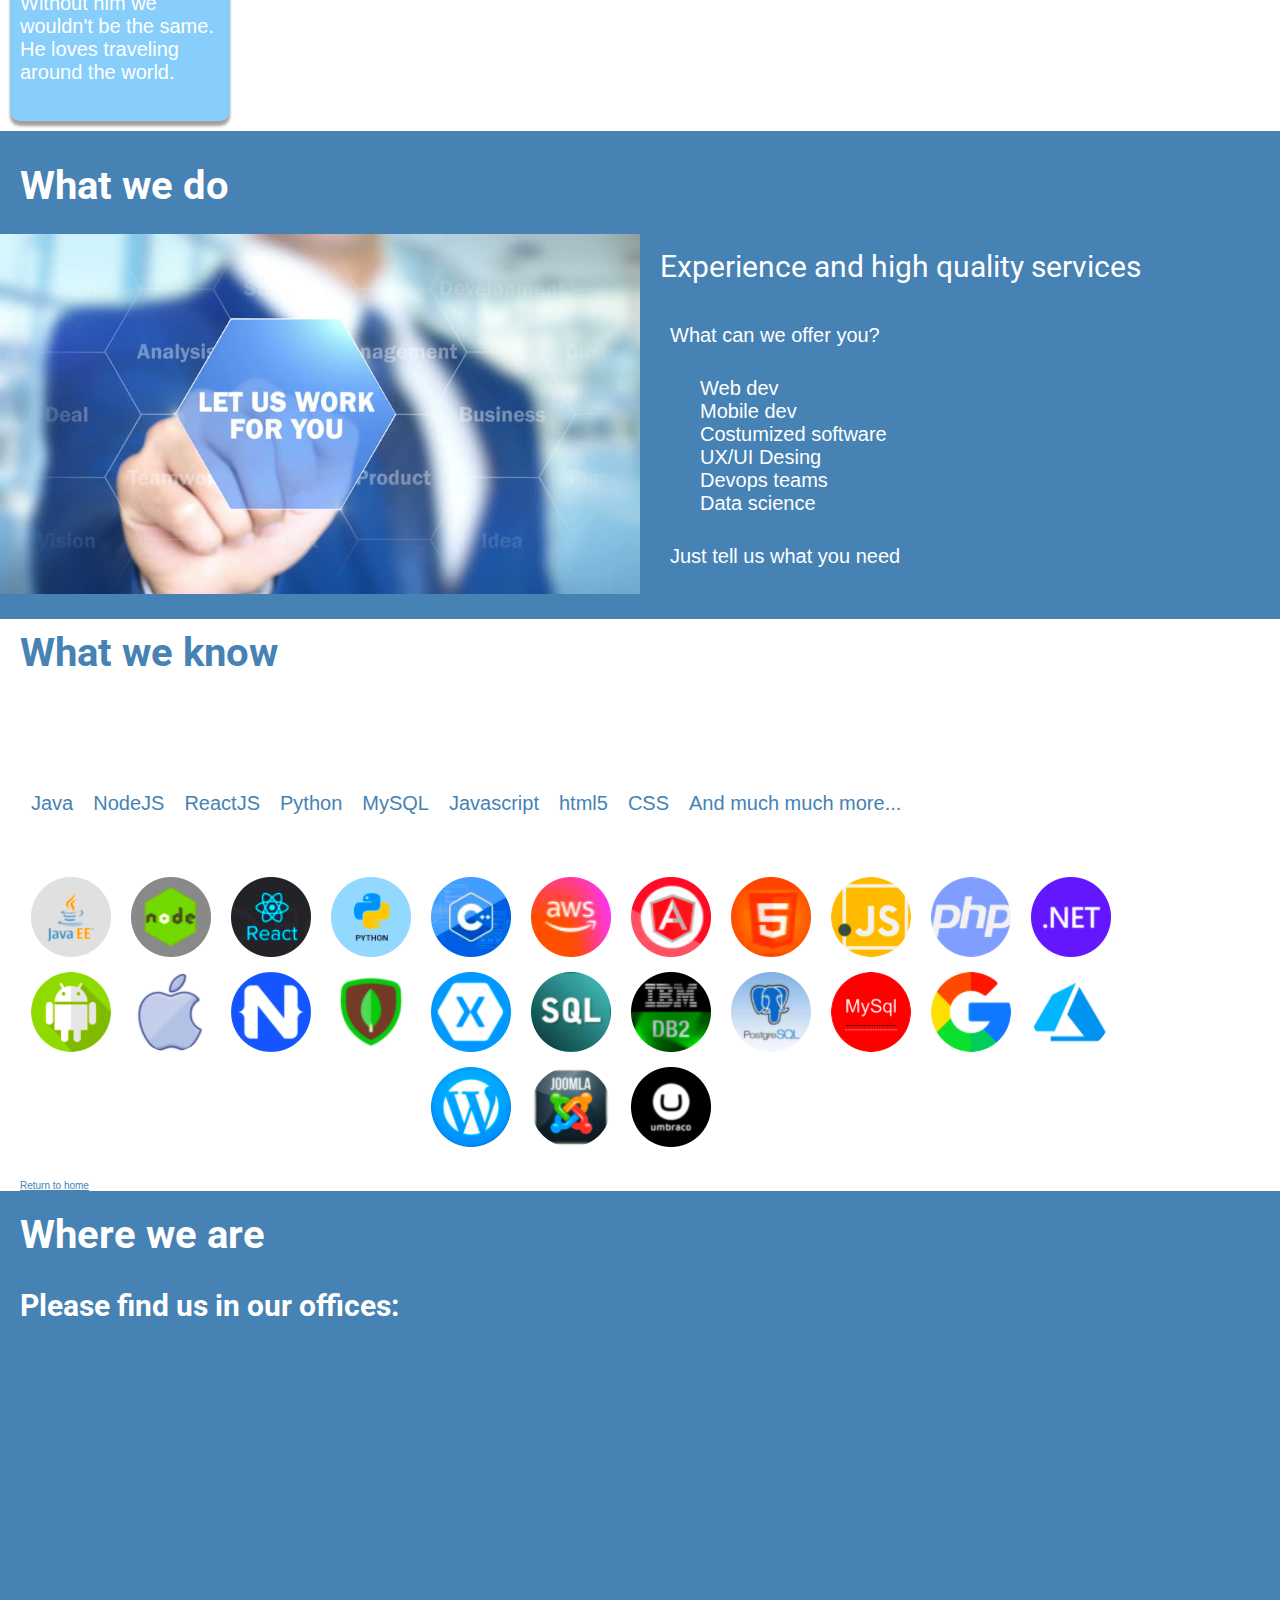
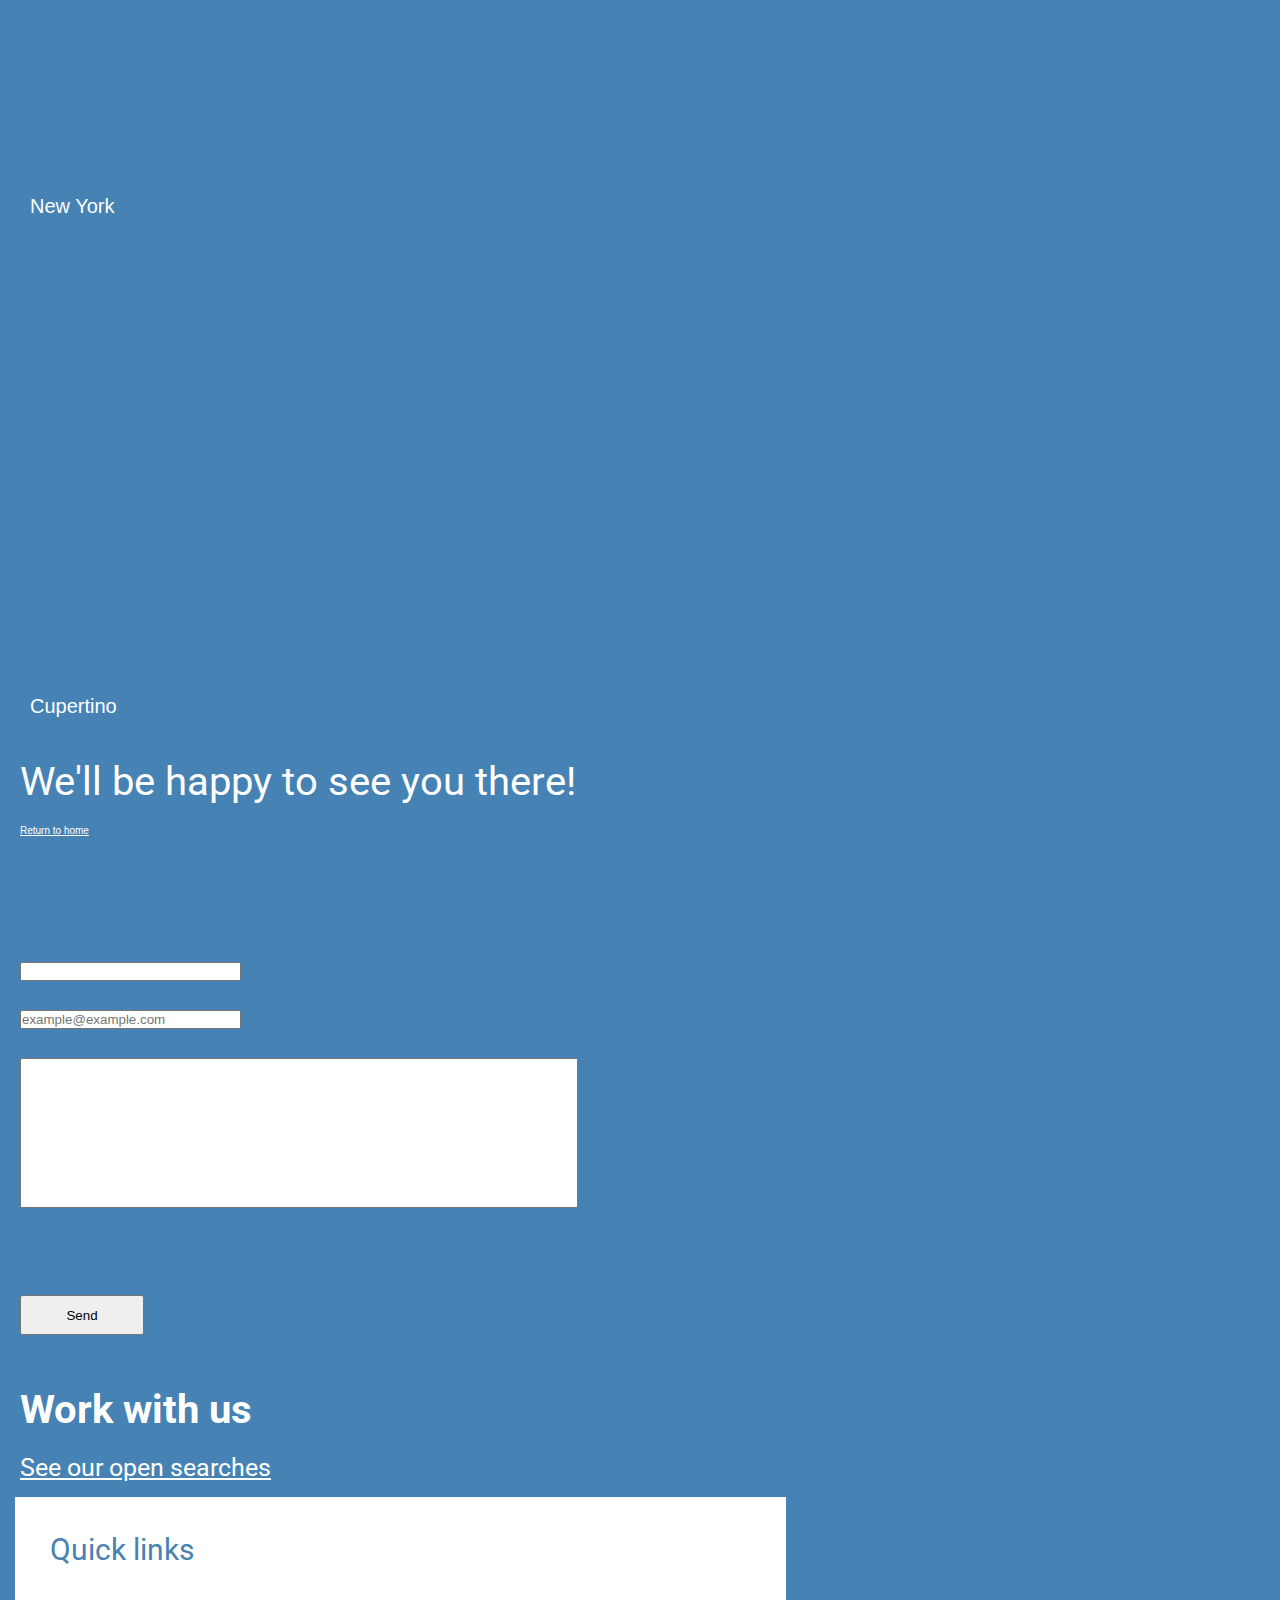
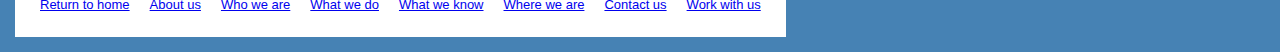
==== commit 76aa3bab: "Commit pre entrega" ====
--- a/index.html
+++ b/index.html
@@ -8,7 +8,7 @@
 </head>
 <body>
 <header>
-    <div id="home">
+    <section id="home">
         <img src="images/logo2.png" class="image1"/>
 
         <nav class="nav_bar_1">
@@ -22,12 +22,12 @@
                 <li><a href="#work_with_us">Work with us</a></li>
             </ul>
         </nav>
-    </div>
+    </section>
 </header>
 <div>
 
     <h1 id="about_us" class="titles">About us</h1>
-    <div class="container-about-us">
+    <div class="container-sections">
         <img src="images/home6_rev_02.png" style="width: 50%"/>
         <div style="width: 50%">
             <p class="subtitle">Software factory</p>
@@ -47,12 +47,11 @@
 </div>
 
 
-</div>
 <a class="return_button" href="#home">Return to home</a>
-</div>
 
-<div id="who_we_are">
-    <h1 id="who_we_are" class="titles">Who we are</h1>
+
+<div id="who_we_are" style="background-color: white">
+    <h1 class="titles2">Who we are</h1>
     <div class="container-persons">
         <div class="card-person">
             <img src="images/steve_jobs.jfif"/>
@@ -90,46 +89,66 @@
                 world.</p>
         </div>
     </div>
-    <a class="return_button" href="#home">Return to home</a>
+</div>
+    <a class="return_button" href="#home" style="color: steelblue">Return to home</a>
 
     <div>
-    <h1 id="what_we_do" class="titles">What we do</h1>
-    <img src="images/work_for_you.jpg" style="width: 50%"/>
-            <h3 class="subtitle">Experience and high quality services</h3>
-            <div class="sections_text">
-                <p>What can we offer you?</p>
-                <ol>
-                    <li>Web dev</li>
-                    <li>Mobile dev</li>
-                    <li>Costumized software</li>
-                    <li>UX/UI Desing</li>
-                    <li>Devops teams</li>
-                </ol>
+
+        <h1 id="what_we_do" class="titles">What we do</h1>
+        <div class="container-sections">
+            <img src="images/work_for_you.jpg" style="width: 50%"/>
+            <div style="width: 50%">
+                <p class="subtitle">Experience and high quality services</p>
+                <div class="sections_text">
+                    <p>What can we offer you?</p>
+                    <ul class="sections_text">
+                        <li>Web dev</li>
+                        <li>Mobile dev</li>
+                        <li>Costumized software</li>
+                        <li>UX/UI Desing</li>
+                        <li>Devops teams</li>
+                        <li>Data science</li>
+                    </ul>
+                    <p>Just tell us what you need</p>
+                </div>
             </div>
-        <a class="return_button" href="#home">Return to home</a>
+        </div>
+        <a class="return_button" href="#home" style="color: steelblue">Return to home</a>
     </div>
 
-    
-    <div id="what_we_know">
-        <h1 class="titles">What we know</h1>
-        <h3 class="subtitle">We handle a diversity of technologies:</h3>
-        <img src="images/tecs.png"/>
-        
-        <a class="return_button" href="#home">Return to home</a>
+
+    <div id="what_we_know" style="background-color: white">
+        <h1 class="titles2">What we know</h1>
+        <div class="container-what-we-know">
+            <h3 class="subtitle">We handle a diversity of technologies:</h3>
+            <ul class="sections_text2">
+                <li>Java</li>
+                <li>NodeJS</li>
+                <li>ReactJS</li>
+                <li>Python</li>
+                <li>MySQL</li>
+                <li>Javascript</li>
+                <li>html5</li>
+                <li>CSS</li>
+                <li>And much much more...</li>
+            </ul>
+            <img src="images/tecs.png"/>
+        </div>
+        <a class="return_button" href="#home" style="color: steelblue">Return to home</a>
     </div>
 
-    
-    <div id="where_we_are">
+
+    <div id="where_we_are" style="background-color: steelblue">
         <h1 class="titles">Where we are</h1>
         <h3 class="subtitle">Please find us in our offices:</h3>
         <ul>
             <li class="sections_text">New York
-                
+
                 <iframe src="https://www.google.com/maps/embed?pb=!1m14!1m8!1m3!1d62513201.07154296!2d-69.8075032!3d16.9989803!3m2!1i1024!2i768!4f13.1!3m3!1m2!1s0x89c259bf5c1654f3%3A0xc80f9cfce5383d5d!2sGoogle!5e0!3m2!1ses!2sar!4v1636507807746!5m2!1ses!2sar"
                         width="600" height="450" style="border:0;" allowfullscreen="" loading="lazy"></iframe>
             </li>
             <li class="sections_text">Cupertino
-                
+
                 <iframe src="https://www.google.com/maps/embed?pb=!1m14!1m8!1m3!1d406200.13723644614!2d-122.02687!3d37.3084378!3m2!1i1024!2i768!4f13.1!3m3!1m2!1s0x808fb59127ce078f%3A0x18e1c3ce7becf1b!2sApple%20Park!5e0!3m2!1ses!2sar!4v1636507873500!5m2!1ses!2sar"
                         width="600" height="450" style="border:0;" allowfullscreen="" loading="lazy"></iframe>
             </li>
@@ -138,30 +157,30 @@
         <a class="return_button" href="#home">Return to home</a>
     </div>
 
-    
+
     <div id="contact_us">
-        <h1 class="titles">Contact us</h1>
-        <form class="subtitle">
+        <h1 class="titles2">Contact us</h1>
+        <form class="subtitle2">
             <h5>Name and surname</h5>
             <input type="text" name="nombre" maxlength="25" size="25"/>
             <h5>email address</h5>
             <input type="email" name="email" placeholder="example@example.com" maxlength="25" size="25"/>
             <h5>Your message for us</h5>
             <input type="text" name="message" class="message_box"/>
-            <p class="titles">We'll answer right away!</p>
+            <p class="titles2">We'll answer right away!</p>
             <input type="submit" name="send" value="Send" class="send_button"/>
         </form>
-        <a class="return_button" href="#home">Return to home</a>
+        <a class="return_button" href="#home" style="color: steelblue">Return to home</a>
     </div>
 
-    
-    <div id="work_with_us">
+
+    <div id="work_with_us" style="background-color: steelblue">
         <h1 class="titles">Work with us</h1>
         <a class="link" href="../devFactory_fabbri/contact_us/contact_us.html">See our open searches</a>
     </div>
 
     <div class="sections_text" id="footer">
-        <p class="subtitle">Quick links </p>
+        <p class="subtitle2">Quick links </p>
         <nav>
             <ul>
                 <li><a href="#home">Return to home</a></li>
--- a/css/estilos.css
+++ b/css/estilos.css
@@ -1,149 +1,203 @@
 @import url('https://fonts.googleapis.com/css2?family=Roboto:ital,wght@0,300;1,100;1,700&display=swap');
-*{
-	margin: 0;
-	padding: 0;
-	list-style-type: none;
-}
-#home{
-	background-image: url("../images/coding.jpg");
-}
-
-.containerimage2{
-	display: flex;
-	flex-direction: row;
-	height: 70px;
-	padding: 10px 0;
-}
-
-.containerimage2-text{
-	display: flex;
-	flex-direction: column;
-	justify-content: center;
-}
-
-.container-about-us{
-	display: flex;
-	justify-content: space-between;
-	align-items: center;
-}
-
+
+* {
+    margin: 0;
+    padding: 0;
+    list-style-type: none;
+}
+
+#home {
+    background-image: url("../images/coding.jpg");
+}
+
+.containerimage2 {
+    display: flex;
+    flex-direction: row;
+    height: 70px;
+    padding: 10px 0;
+}
+
+.container-sections {
+    display: flex;
+    flex-direction: row;
+    justify-content: space-between;
+    align-items: center;
+    background-color: steelblue;
+}
+
+.container-sections-2 {
+    background-color: white;
+    text-align: right;
+}
+
+.container-what-we-know {
+    background-color: white;
+}
 
 .nav_bar_1 ul {
-	display: flex;
-	justify-content: flex-start;
-	align-items: center;
-	background-color: #43a6d4;
-	list-style-type: none;
-}
-.nav_bar_1 ul li{
-	padding: 10px;
-	background-color: #43a6d4;
-}
+    display: flex;
+    justify-content: flex-start;
+    align-items: center;
+    background-color: #43a6d4;
+    list-style-type: none;
+}
+
+.nav_bar_1 ul li {
+    padding: 10px;
+    background-color: #43a6d4;
+}
+
 .nav_bar_1 a {
-	text-decoration: none;
-	color: white;
-	font-family: 'Roboto', sans-serif;
-	font-weight: 100;
-	font-size: 20px;
-}
-
-.titles{
-	color: white;
-	font-family: 'Roboto', sans-serif;
-	padding: 10px;
-	margin: 10px;
-	font-size: 40px;
-}
-
-.subtitle{
-	color: white;
-	font-family: 'Roboto', sans-serif;
-	padding: 10px;
-	margin: 10px;
-	font-size: 30px;
-}
-
-.sections_text{
-	color: white;
-	font-family: "Roboto Thin", sans-serif;
-	padding: 15px;
-	margin: 15px;
-	font-size: 20px;
-}
-
-.return_button{
-	text-decoration: underline;
-	color: white;
-	font-family: "Roboto Thin", sans-serif;
-	padding: 10px;
-	margin: 10px;
-	font-size: 10px;
-}
-
-.link{
-	text-decoration: underline;
-	font-family: Roboto, sans-serif;
-	color: white;
-	padding: 10px;
-	margin: 10px;
-	font-size: 25px;
-}
-
-.message_box{
-	width:45%;
-	height:150px;
-	margin:auto;
-	position:relative;
-}
-
-.send_button{
-	width:10%;
-	height:40px;
-	margin:auto;
-	position:relative;
-}
-
-#footer{
-	display: block;
-	color: white;
-	text-align: center;
-	padding: 16px;
-		float: left;
-}
-
-#footer ul{
-	list-style-type: none;
-}
-
-#footer li{
-	float: right;
-	padding: 16px;
-	text-decoration: none;
-}
-
-body{
-	background-color: rgb(70, 130, 180);
-}
-
-.container-persons{
-	display: flex;
-	flex-wrap: wrap;
-}
-.container-persons .card-person{
-	width: 200px;
-	padding: 10px;
-	margin: 10px;
-	height: 400px;
-	background-color: lightskyblue;
-	border-radius: 10px;
-	box-shadow: 0px 5px 3px 0px #0000005e;
-	color: white;
-	font-family: "Roboto Thin", sans-serif;
-	padding: 15px;
-	margin: 15px;
-	font-size: 20px;
-
-}
-.container-persons .card-person img{
-	width: 80%;
-}
+    text-decoration: none;
+    color: white;
+    font-family: 'Roboto', sans-serif;
+    font-weight: 100;
+    font-size: 20px;
+}
+
+.titles {
+    color: white;
+    font-family: 'Roboto', sans-serif;
+    padding: 10px;
+    margin: 10px;
+    font-size: 40px;
+}
+
+.titles2 {
+    color: steelblue;
+    font-family: 'Roboto', sans-serif;
+    padding: 10px;
+    margin: 10px;
+    font-size: 40px;
+}
+
+.subtitle {
+    color: white;
+    font-family: 'Roboto', sans-serif;
+    padding: 10px;
+    margin: 10px;
+    font-size: 30px;
+}
+
+.subtitle2 {
+    color: steelblue;
+    font-family: 'Roboto', sans-serif;
+    padding: 10px;
+    margin: 10px;
+    font-size: 30px;
+}
+
+.sections_text {
+    color: white;
+    font-family: "Roboto Thin", sans-serif;
+    padding: 15px;
+    margin: 15px;
+    font-size: 20px;
+}
+
+.sections_text2 {
+    display: block;
+    text-align: center;
+    padding: 16px;
+    float: left;
+    color: steelblue;
+    font-family: "Roboto Thin", sans-serif;
+    margin: 15px;
+    font-size: 20px;
+}
+
+.sections_text2 li{
+    float: left;
+    margin-right: 20px;
+}
+
+.sections_text3 {
+    color: steelblue;
+    font-family: "Roboto Thin", sans-serif;
+    margin: 15px;
+    font-size: 20px;
+}
+
+
+
+
+
+.return_button {
+    text-decoration: underline;
+    color: white;
+    font-family: "Roboto Thin", sans-serif;
+    padding: 10px;
+    margin: 10px;
+    font-size: 10px;
+}
+
+.link {
+    text-decoration: underline;
+    font-family: Roboto, sans-serif;
+    color: white;
+    padding: 10px;
+    margin: 10px;
+    font-size: 25px;
+}
+
+.message_box {
+    width: 45%;
+    height: 150px;
+    margin: auto;
+    position: relative;
+}
+
+.send_button {
+    width: 10%;
+    height: 40px;
+    margin: auto;
+    position: relative;
+}
+
+#footer {
+    display: block;
+    color: white;
+    background-color: white;
+    text-align: left;
+    float: left;
+    font-size: small;
+}
+
+#footer ul {
+    list-style-type: none;
+}
+
+#footer li {
+    text-decoration: none;
+    float: left;
+    padding: 10px;
+    color: steelblue;
+}
+
+body {
+    background-color: rgb(70, 130, 180);
+}
+
+.container-persons {
+    display: flex;
+    flex-wrap: wrap;
+    background-color: white;
+}
+
+.container-persons .card-person {
+    width: 200px;
+    padding: 10px;
+    margin: 10px;
+    height: 400px;
+    background-color: lightskyblue;
+    border-radius: 10px;
+    box-shadow: 0px 5px 3px 0px #0000005e;
+    color: white;
+    font-family: "Roboto Thin", sans-serif;
+    font-size: 20px;
+
+}
+
+.container-persons .card-person img {
+    width: 80%;
+}
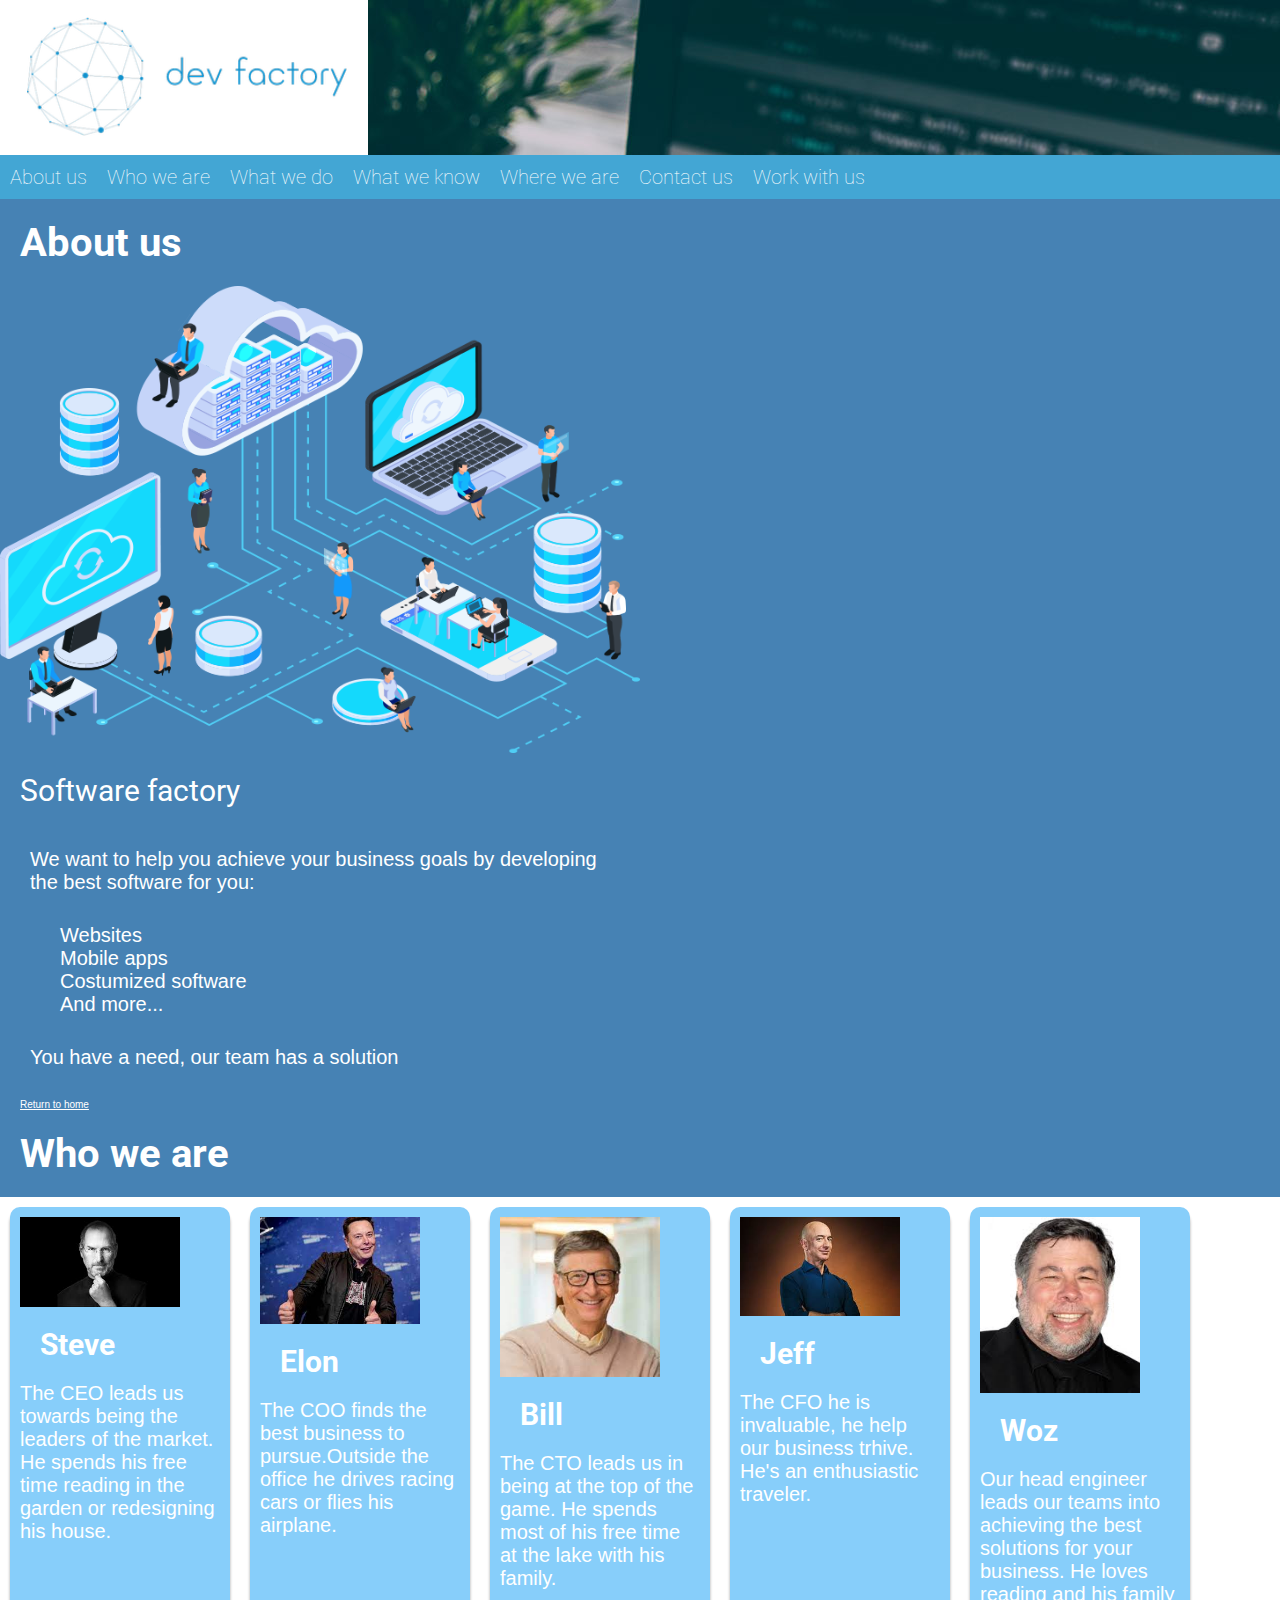
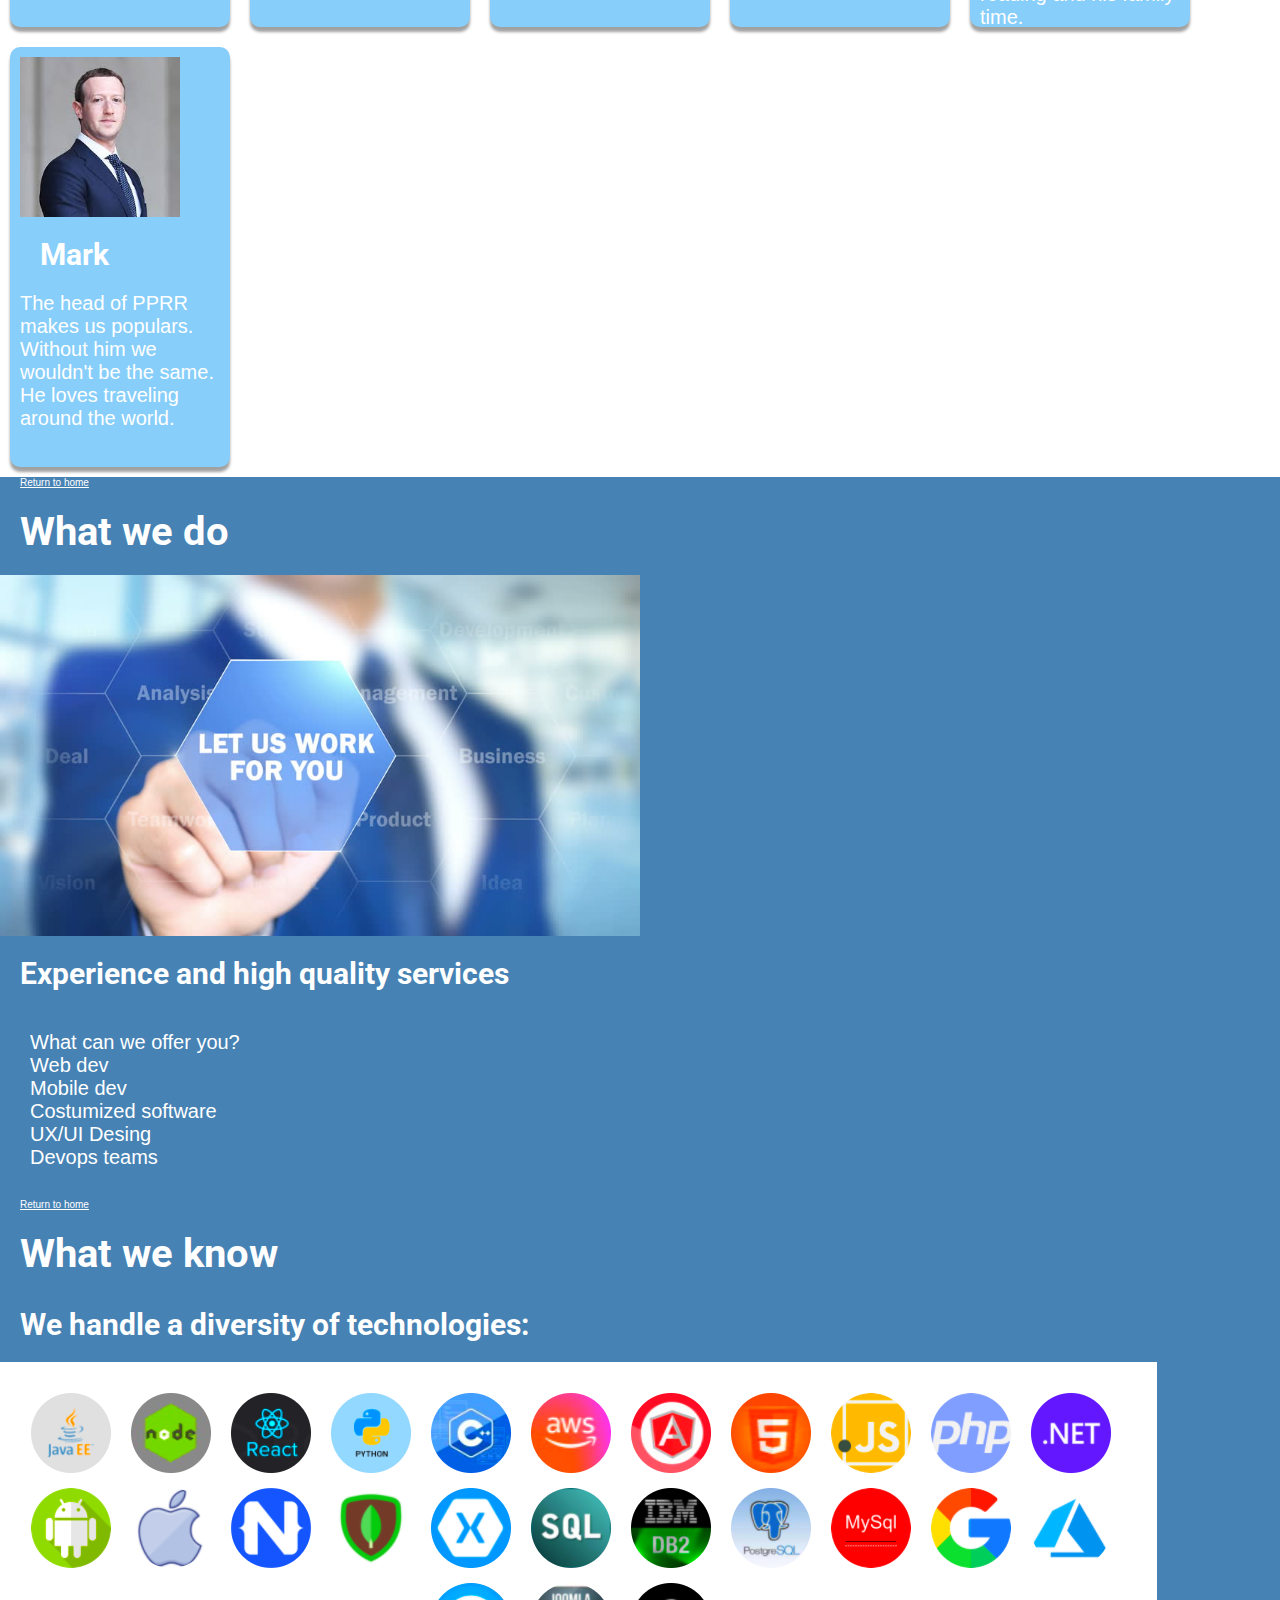
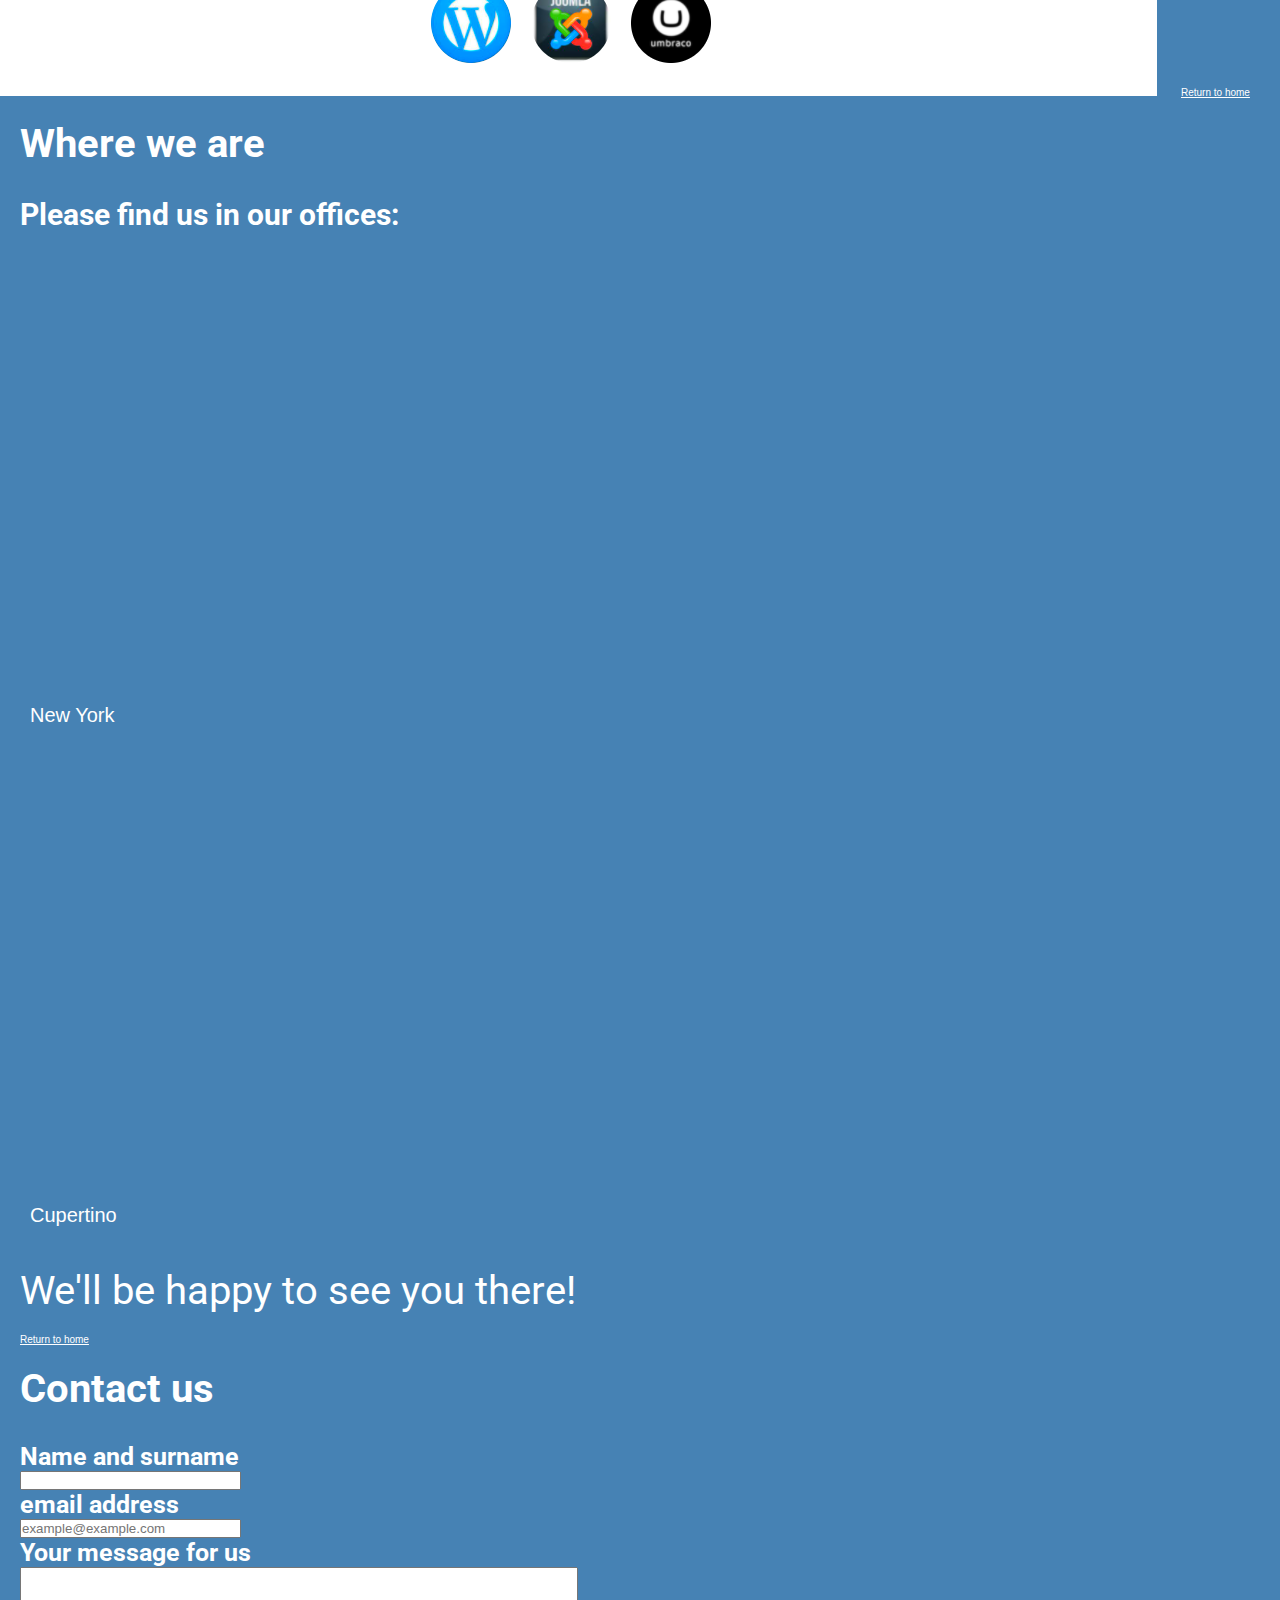
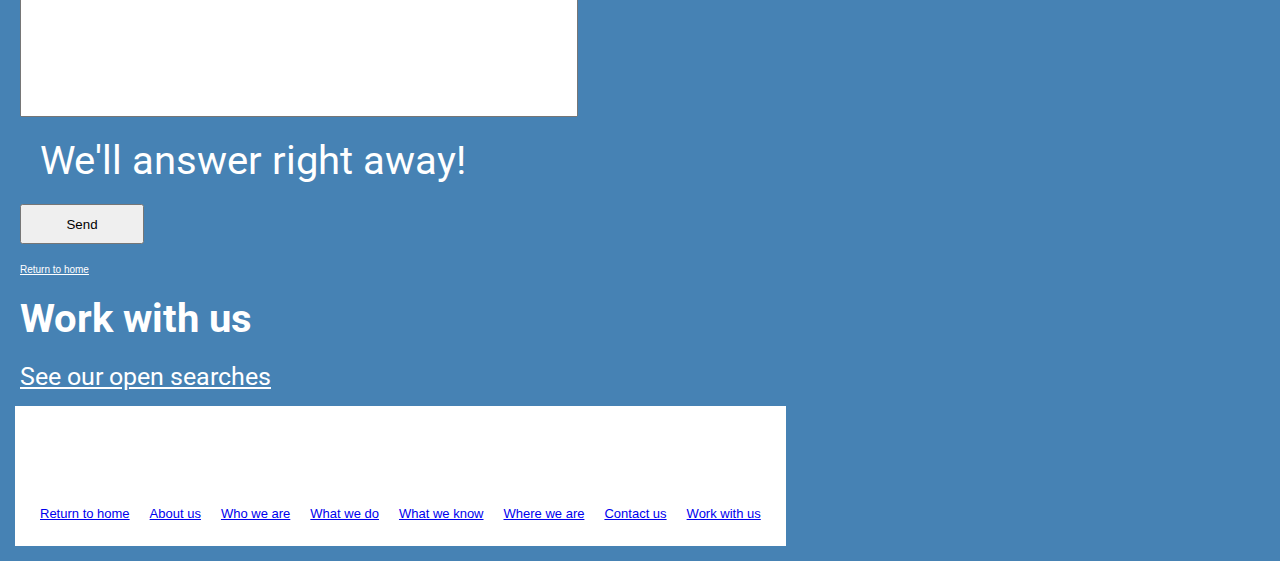
==== commit cf067219: "Merge remote-tracking branch 'origin/master'" ====
--- a/index.html
+++ b/index.html
@@ -8,7 +8,7 @@
 </head>
 <body>
 <header>
-    <section id="home">
+    <div id="home">
         <img src="images/logo2.png" class="image1"/>
 
         <nav class="nav_bar_1">
@@ -22,12 +22,12 @@
                 <li><a href="#work_with_us">Work with us</a></li>
             </ul>
         </nav>
-    </section>
+    </div>
 </header>
 <div>
 
     <h1 id="about_us" class="titles">About us</h1>
-    <div class="container-sections">
+    <div class="container-about-us">
         <img src="images/home6_rev_02.png" style="width: 50%"/>
         <div style="width: 50%">
             <p class="subtitle">Software factory</p>
@@ -47,11 +47,12 @@
 </div>
 
 
+</div>
 <a class="return_button" href="#home">Return to home</a>
+</div>
 
-
-<div id="who_we_are" style="background-color: white">
-    <h1 class="titles2">Who we are</h1>
+<div id="who_we_are">
+    <h1 class="titles">Who we are</h1>
     <div class="container-persons">
         <div class="card-person">
             <img src="images/steve_jobs.jfif"/>
@@ -89,66 +90,46 @@
                 world.</p>
         </div>
     </div>
-</div>
-    <a class="return_button" href="#home" style="color: steelblue">Return to home</a>
+    <a class="return_button" href="#home">Return to home</a>
 
     <div>
-
-        <h1 id="what_we_do" class="titles">What we do</h1>
-        <div class="container-sections">
-            <img src="images/work_for_you.jpg" style="width: 50%"/>
-            <div style="width: 50%">
-                <p class="subtitle">Experience and high quality services</p>
-                <div class="sections_text">
-                    <p>What can we offer you?</p>
-                    <ul class="sections_text">
-                        <li>Web dev</li>
-                        <li>Mobile dev</li>
-                        <li>Costumized software</li>
-                        <li>UX/UI Desing</li>
-                        <li>Devops teams</li>
-                        <li>Data science</li>
-                    </ul>
-                    <p>Just tell us what you need</p>
-                </div>
+    <h1 id="what_we_do" class="titles">What we do</h1>
+    <img src="images/work_for_you.jpg" style="width: 50%"/>
+            <h3 class="subtitle">Experience and high quality services</h3>
+            <div class="sections_text">
+                <p>What can we offer you?</p>
+                <ol>
+                    <li>Web dev</li>
+                    <li>Mobile dev</li>
+                    <li>Costumized software</li>
+                    <li>UX/UI Desing</li>
+                    <li>Devops teams</li>
+                </ol>
             </div>
-        </div>
-        <a class="return_button" href="#home" style="color: steelblue">Return to home</a>
+        <a class="return_button" href="#home">Return to home</a>
     </div>
 
-
-    <div id="what_we_know" style="background-color: white">
-        <h1 class="titles2">What we know</h1>
-        <div class="container-what-we-know">
-            <h3 class="subtitle">We handle a diversity of technologies:</h3>
-            <ul class="sections_text2">
-                <li>Java</li>
-                <li>NodeJS</li>
-                <li>ReactJS</li>
-                <li>Python</li>
-                <li>MySQL</li>
-                <li>Javascript</li>
-                <li>html5</li>
-                <li>CSS</li>
-                <li>And much much more...</li>
-            </ul>
-            <img src="images/tecs.png"/>
-        </div>
-        <a class="return_button" href="#home" style="color: steelblue">Return to home</a>
+    
+    <div id="what_we_know">
+        <h1 class="titles">What we know</h1>
+        <h3 class="subtitle">We handle a diversity of technologies:</h3>
+        <img src="images/tecs.png"/>
+        
+        <a class="return_button" href="#home">Return to home</a>
     </div>
 
-
-    <div id="where_we_are" style="background-color: steelblue">
+    
+    <div id="where_we_are">
         <h1 class="titles">Where we are</h1>
         <h3 class="subtitle">Please find us in our offices:</h3>
         <ul>
             <li class="sections_text">New York
-
+                
                 <iframe src="https://www.google.com/maps/embed?pb=!1m14!1m8!1m3!1d62513201.07154296!2d-69.8075032!3d16.9989803!3m2!1i1024!2i768!4f13.1!3m3!1m2!1s0x89c259bf5c1654f3%3A0xc80f9cfce5383d5d!2sGoogle!5e0!3m2!1ses!2sar!4v1636507807746!5m2!1ses!2sar"
                         width="600" height="450" style="border:0;" allowfullscreen="" loading="lazy"></iframe>
             </li>
             <li class="sections_text">Cupertino
-
+                
                 <iframe src="https://www.google.com/maps/embed?pb=!1m14!1m8!1m3!1d406200.13723644614!2d-122.02687!3d37.3084378!3m2!1i1024!2i768!4f13.1!3m3!1m2!1s0x808fb59127ce078f%3A0x18e1c3ce7becf1b!2sApple%20Park!5e0!3m2!1ses!2sar!4v1636507873500!5m2!1ses!2sar"
                         width="600" height="450" style="border:0;" allowfullscreen="" loading="lazy"></iframe>
             </li>
@@ -157,30 +138,30 @@
         <a class="return_button" href="#home">Return to home</a>
     </div>
 
-
+    
     <div id="contact_us">
-        <h1 class="titles2">Contact us</h1>
-        <form class="subtitle2">
+        <h1 class="titles">Contact us</h1>
+        <form class="subtitle">
             <h5>Name and surname</h5>
             <input type="text" name="nombre" maxlength="25" size="25"/>
             <h5>email address</h5>
             <input type="email" name="email" placeholder="example@example.com" maxlength="25" size="25"/>
             <h5>Your message for us</h5>
             <input type="text" name="message" class="message_box"/>
-            <p class="titles2">We'll answer right away!</p>
+            <p class="titles">We'll answer right away!</p>
             <input type="submit" name="send" value="Send" class="send_button"/>
         </form>
-        <a class="return_button" href="#home" style="color: steelblue">Return to home</a>
+        <a class="return_button" href="#home">Return to home</a>
     </div>
 
-
-    <div id="work_with_us" style="background-color: steelblue">
+    
+    <div id="work_with_us">
         <h1 class="titles">Work with us</h1>
         <a class="link" href="../devFactory_fabbri/contact_us/contact_us.html">See our open searches</a>
     </div>
 
     <div class="sections_text" id="footer">
-        <p class="subtitle2">Quick links </p>
+        <p class="subtitle">Quick links </p>
         <nav>
             <ul>
                 <li><a href="#home">Return to home</a></li>
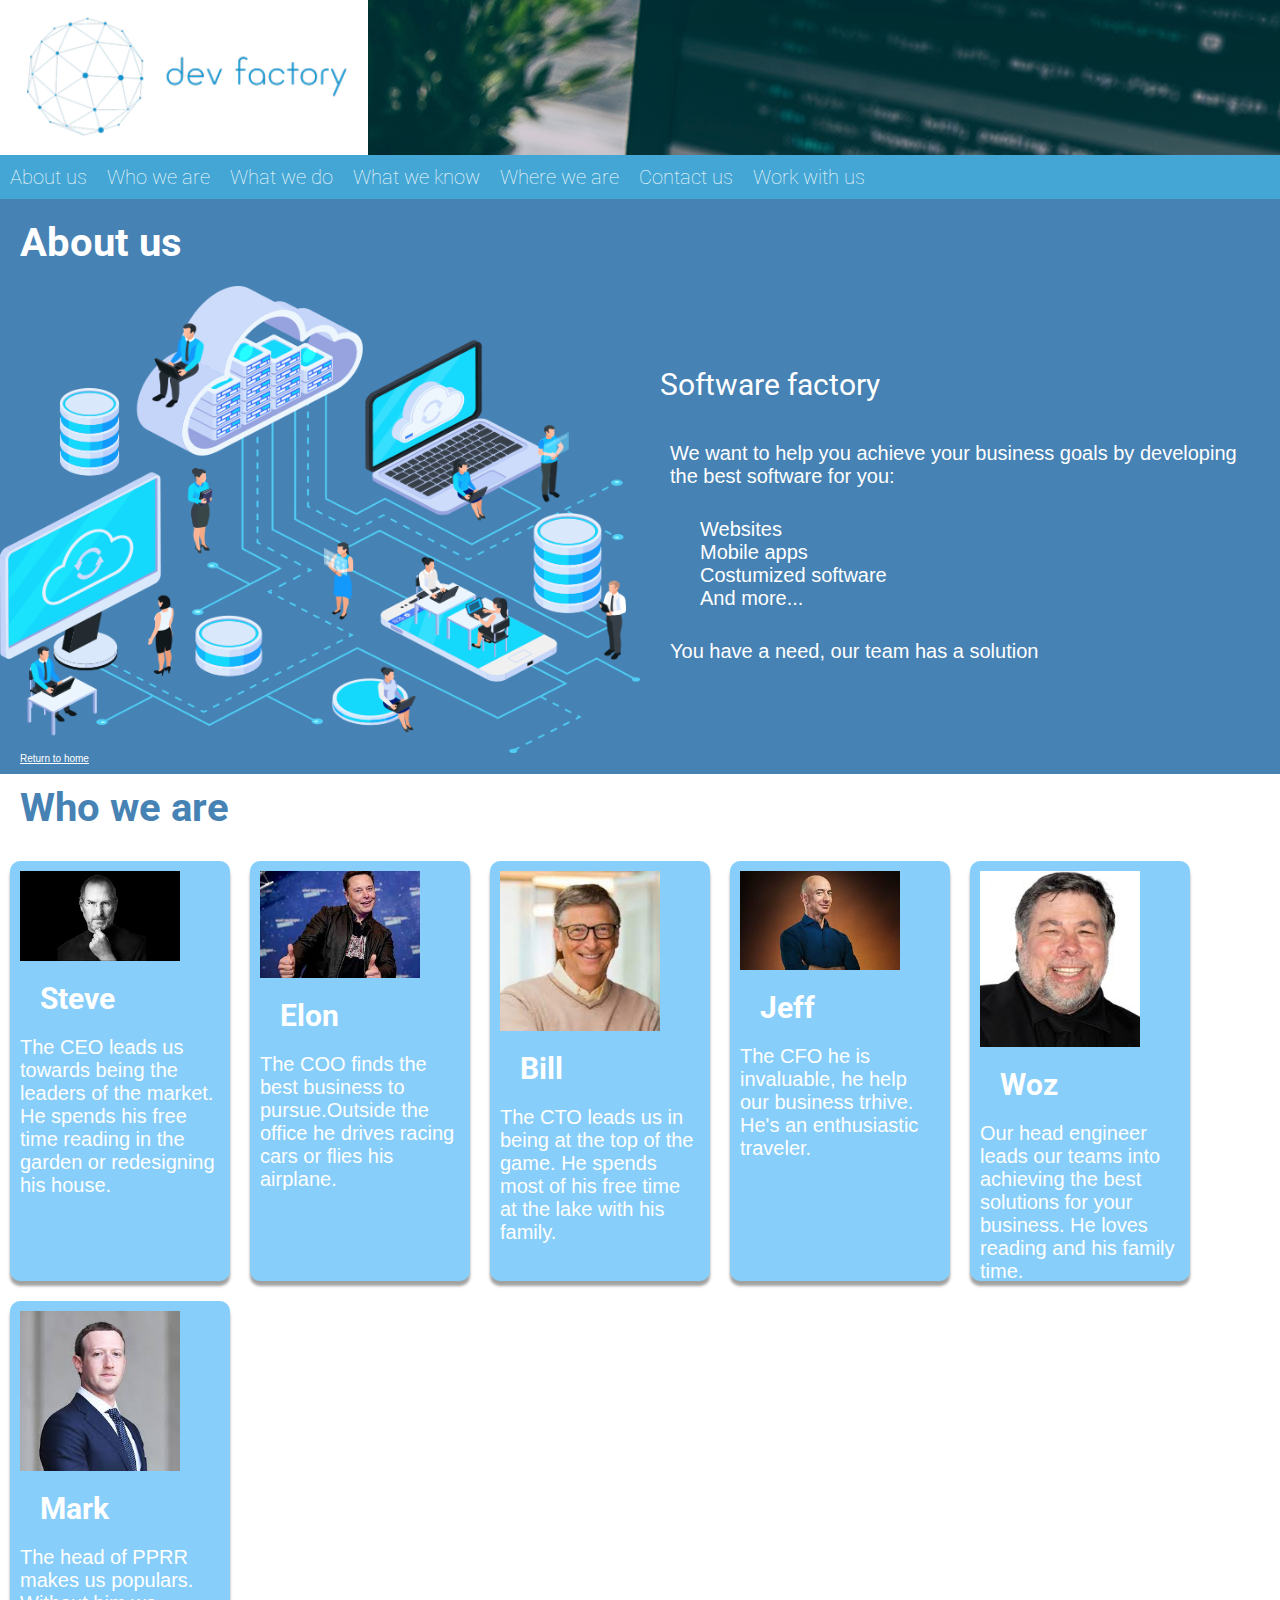
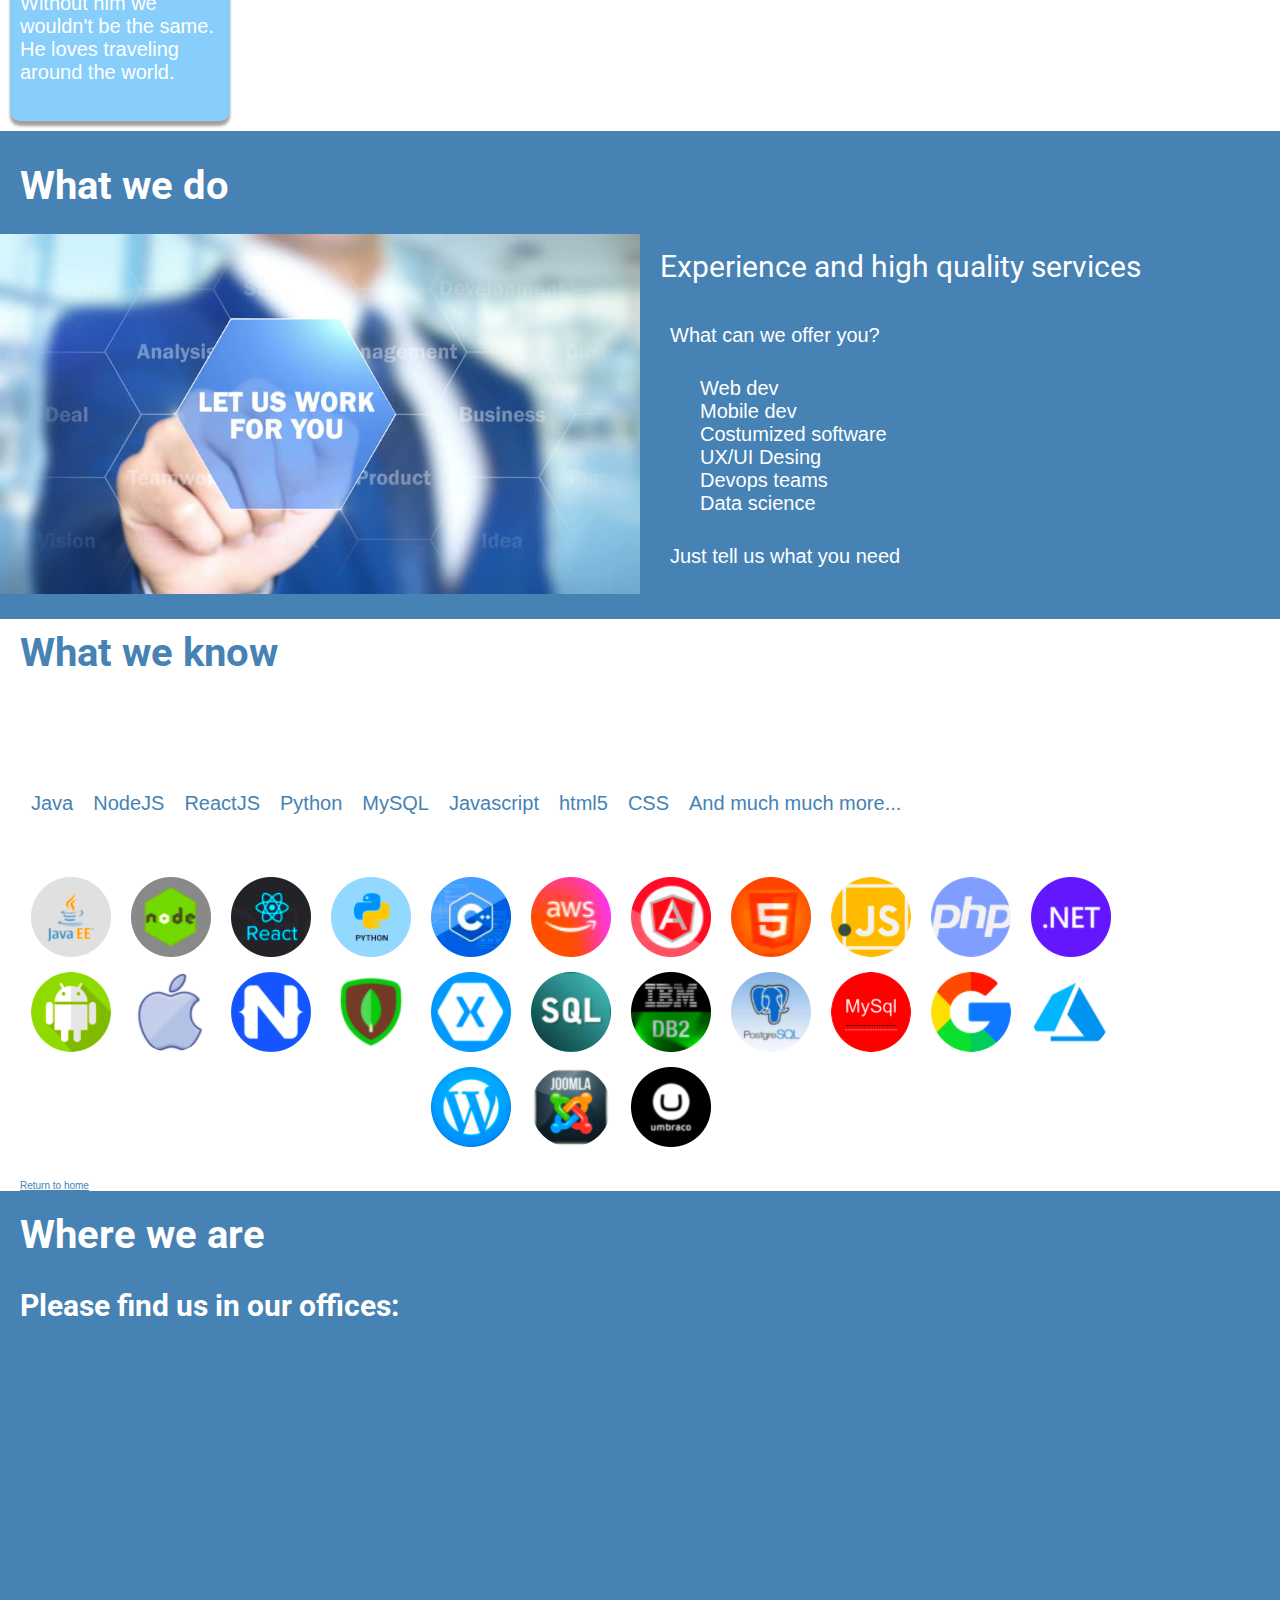
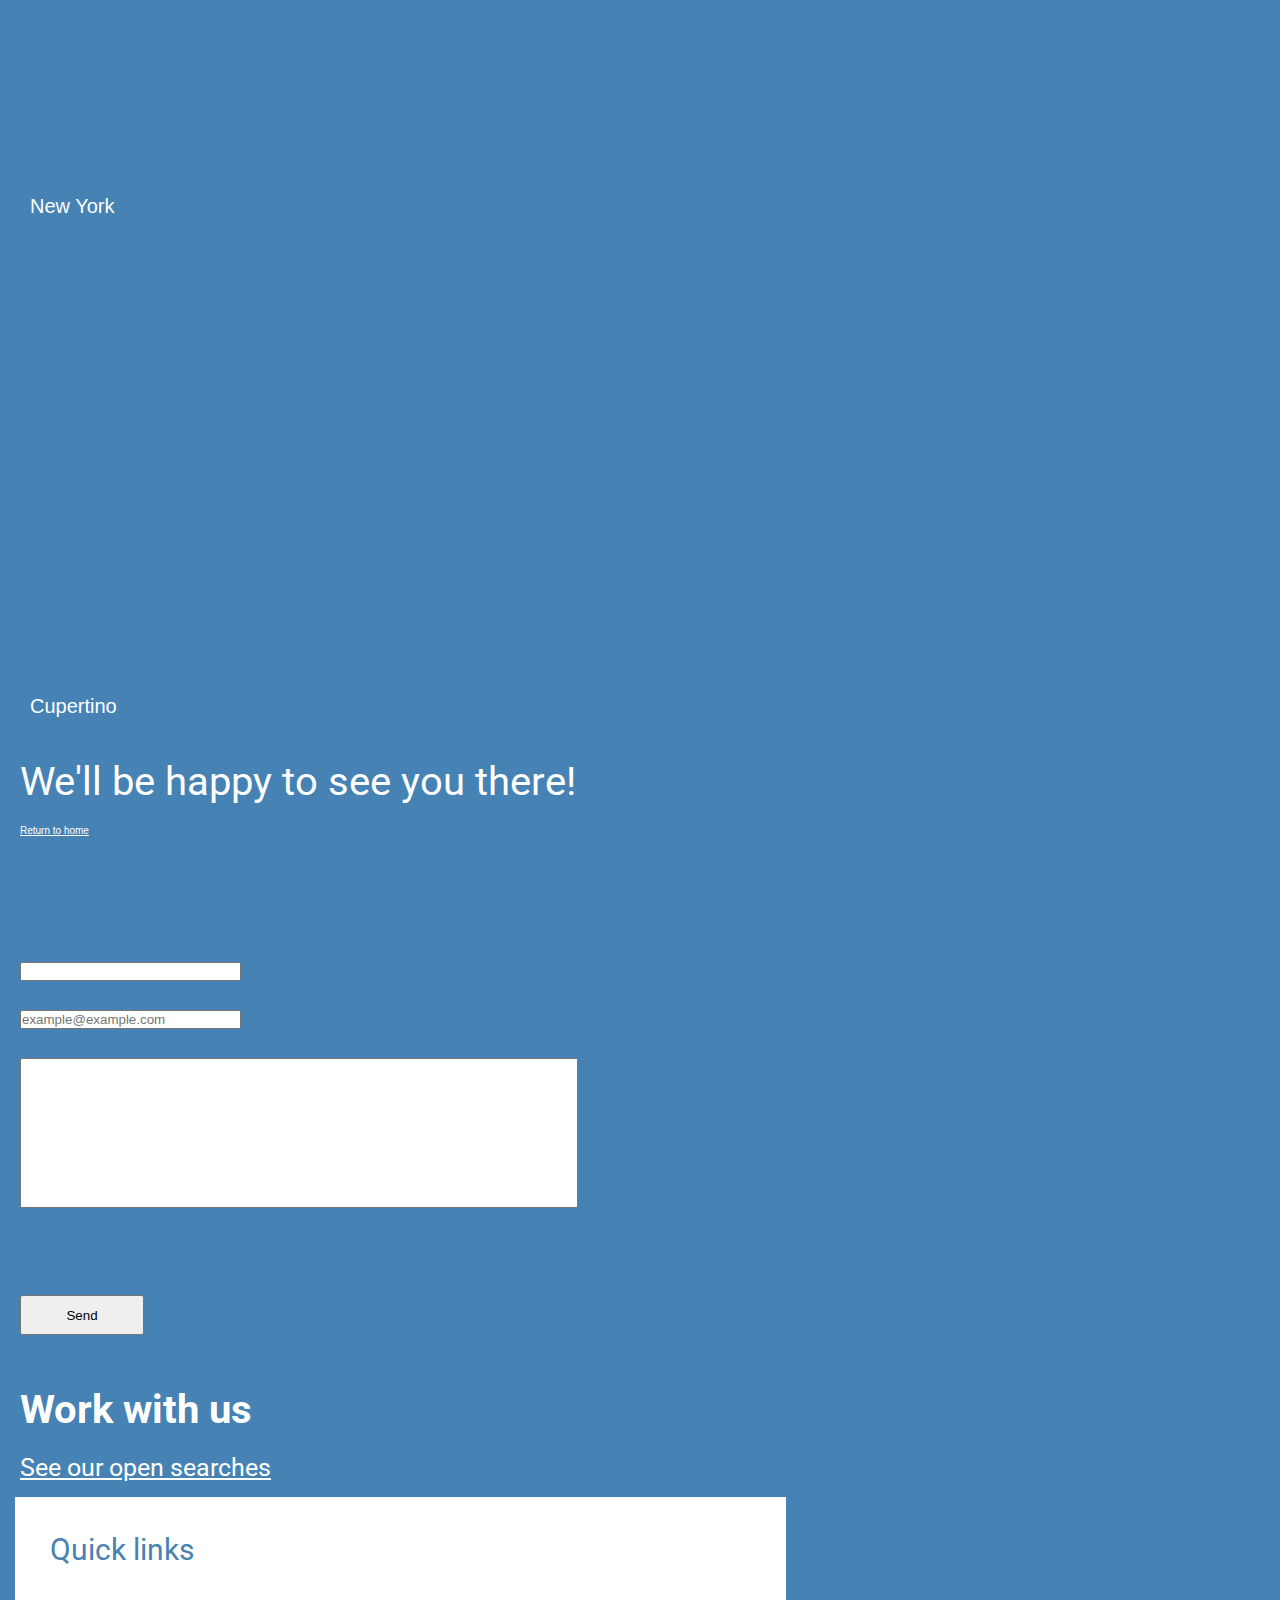
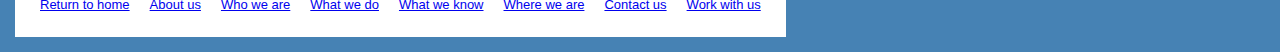
==== commit 17909b0c: "Revert "Merge remote-tracking branch 'origin/master'"" ====
--- a/index.html
+++ b/index.html
@@ -8,7 +8,7 @@
 </head>
 <body>
 <header>
-    <div id="home">
+    <section id="home">
         <img src="images/logo2.png" class="image1"/>
 
         <nav class="nav_bar_1">
@@ -22,12 +22,12 @@
                 <li><a href="#work_with_us">Work with us</a></li>
             </ul>
         </nav>
-    </div>
+    </section>
 </header>
 <div>
 
     <h1 id="about_us" class="titles">About us</h1>
-    <div class="container-about-us">
+    <div class="container-sections">
         <img src="images/home6_rev_02.png" style="width: 50%"/>
         <div style="width: 50%">
             <p class="subtitle">Software factory</p>
@@ -47,12 +47,11 @@
 </div>
 
 
-</div>
 <a class="return_button" href="#home">Return to home</a>
-</div>
 
-<div id="who_we_are">
-    <h1 class="titles">Who we are</h1>
+
+<div id="who_we_are" style="background-color: white">
+    <h1 class="titles2">Who we are</h1>
     <div class="container-persons">
         <div class="card-person">
             <img src="images/steve_jobs.jfif"/>
@@ -90,46 +89,66 @@
                 world.</p>
         </div>
     </div>
-    <a class="return_button" href="#home">Return to home</a>
+</div>
+    <a class="return_button" href="#home" style="color: steelblue">Return to home</a>
 
     <div>
-    <h1 id="what_we_do" class="titles">What we do</h1>
-    <img src="images/work_for_you.jpg" style="width: 50%"/>
-            <h3 class="subtitle">Experience and high quality services</h3>
-            <div class="sections_text">
-                <p>What can we offer you?</p>
-                <ol>
-                    <li>Web dev</li>
-                    <li>Mobile dev</li>
-                    <li>Costumized software</li>
-                    <li>UX/UI Desing</li>
-                    <li>Devops teams</li>
-                </ol>
+
+        <h1 id="what_we_do" class="titles">What we do</h1>
+        <div class="container-sections">
+            <img src="images/work_for_you.jpg" style="width: 50%"/>
+            <div style="width: 50%">
+                <p class="subtitle">Experience and high quality services</p>
+                <div class="sections_text">
+                    <p>What can we offer you?</p>
+                    <ul class="sections_text">
+                        <li>Web dev</li>
+                        <li>Mobile dev</li>
+                        <li>Costumized software</li>
+                        <li>UX/UI Desing</li>
+                        <li>Devops teams</li>
+                        <li>Data science</li>
+                    </ul>
+                    <p>Just tell us what you need</p>
+                </div>
             </div>
-        <a class="return_button" href="#home">Return to home</a>
+        </div>
+        <a class="return_button" href="#home" style="color: steelblue">Return to home</a>
     </div>
 
-    
-    <div id="what_we_know">
-        <h1 class="titles">What we know</h1>
-        <h3 class="subtitle">We handle a diversity of technologies:</h3>
-        <img src="images/tecs.png"/>
-        
-        <a class="return_button" href="#home">Return to home</a>
+
+    <div id="what_we_know" style="background-color: white">
+        <h1 class="titles2">What we know</h1>
+        <div class="container-what-we-know">
+            <h3 class="subtitle">We handle a diversity of technologies:</h3>
+            <ul class="sections_text2">
+                <li>Java</li>
+                <li>NodeJS</li>
+                <li>ReactJS</li>
+                <li>Python</li>
+                <li>MySQL</li>
+                <li>Javascript</li>
+                <li>html5</li>
+                <li>CSS</li>
+                <li>And much much more...</li>
+            </ul>
+            <img src="images/tecs.png"/>
+        </div>
+        <a class="return_button" href="#home" style="color: steelblue">Return to home</a>
     </div>
 
-    
-    <div id="where_we_are">
+
+    <div id="where_we_are" style="background-color: steelblue">
         <h1 class="titles">Where we are</h1>
         <h3 class="subtitle">Please find us in our offices:</h3>
         <ul>
             <li class="sections_text">New York
-                
+
                 <iframe src="https://www.google.com/maps/embed?pb=!1m14!1m8!1m3!1d62513201.07154296!2d-69.8075032!3d16.9989803!3m2!1i1024!2i768!4f13.1!3m3!1m2!1s0x89c259bf5c1654f3%3A0xc80f9cfce5383d5d!2sGoogle!5e0!3m2!1ses!2sar!4v1636507807746!5m2!1ses!2sar"
                         width="600" height="450" style="border:0;" allowfullscreen="" loading="lazy"></iframe>
             </li>
             <li class="sections_text">Cupertino
-                
+
                 <iframe src="https://www.google.com/maps/embed?pb=!1m14!1m8!1m3!1d406200.13723644614!2d-122.02687!3d37.3084378!3m2!1i1024!2i768!4f13.1!3m3!1m2!1s0x808fb59127ce078f%3A0x18e1c3ce7becf1b!2sApple%20Park!5e0!3m2!1ses!2sar!4v1636507873500!5m2!1ses!2sar"
                         width="600" height="450" style="border:0;" allowfullscreen="" loading="lazy"></iframe>
             </li>
@@ -138,30 +157,30 @@
         <a class="return_button" href="#home">Return to home</a>
     </div>
 
-    
+
     <div id="contact_us">
-        <h1 class="titles">Contact us</h1>
-        <form class="subtitle">
+        <h1 class="titles2">Contact us</h1>
+        <form class="subtitle2">
             <h5>Name and surname</h5>
             <input type="text" name="nombre" maxlength="25" size="25"/>
             <h5>email address</h5>
             <input type="email" name="email" placeholder="example@example.com" maxlength="25" size="25"/>
             <h5>Your message for us</h5>
             <input type="text" name="message" class="message_box"/>
-            <p class="titles">We'll answer right away!</p>
+            <p class="titles2">We'll answer right away!</p>
             <input type="submit" name="send" value="Send" class="send_button"/>
         </form>
-        <a class="return_button" href="#home">Return to home</a>
+        <a class="return_button" href="#home" style="color: steelblue">Return to home</a>
     </div>
 
-    
-    <div id="work_with_us">
+
+    <div id="work_with_us" style="background-color: steelblue">
         <h1 class="titles">Work with us</h1>
         <a class="link" href="../devFactory_fabbri/contact_us/contact_us.html">See our open searches</a>
     </div>
 
     <div class="sections_text" id="footer">
-        <p class="subtitle">Quick links </p>
+        <p class="subtitle2">Quick links </p>
         <nav>
             <ul>
                 <li><a href="#home">Return to home</a></li>
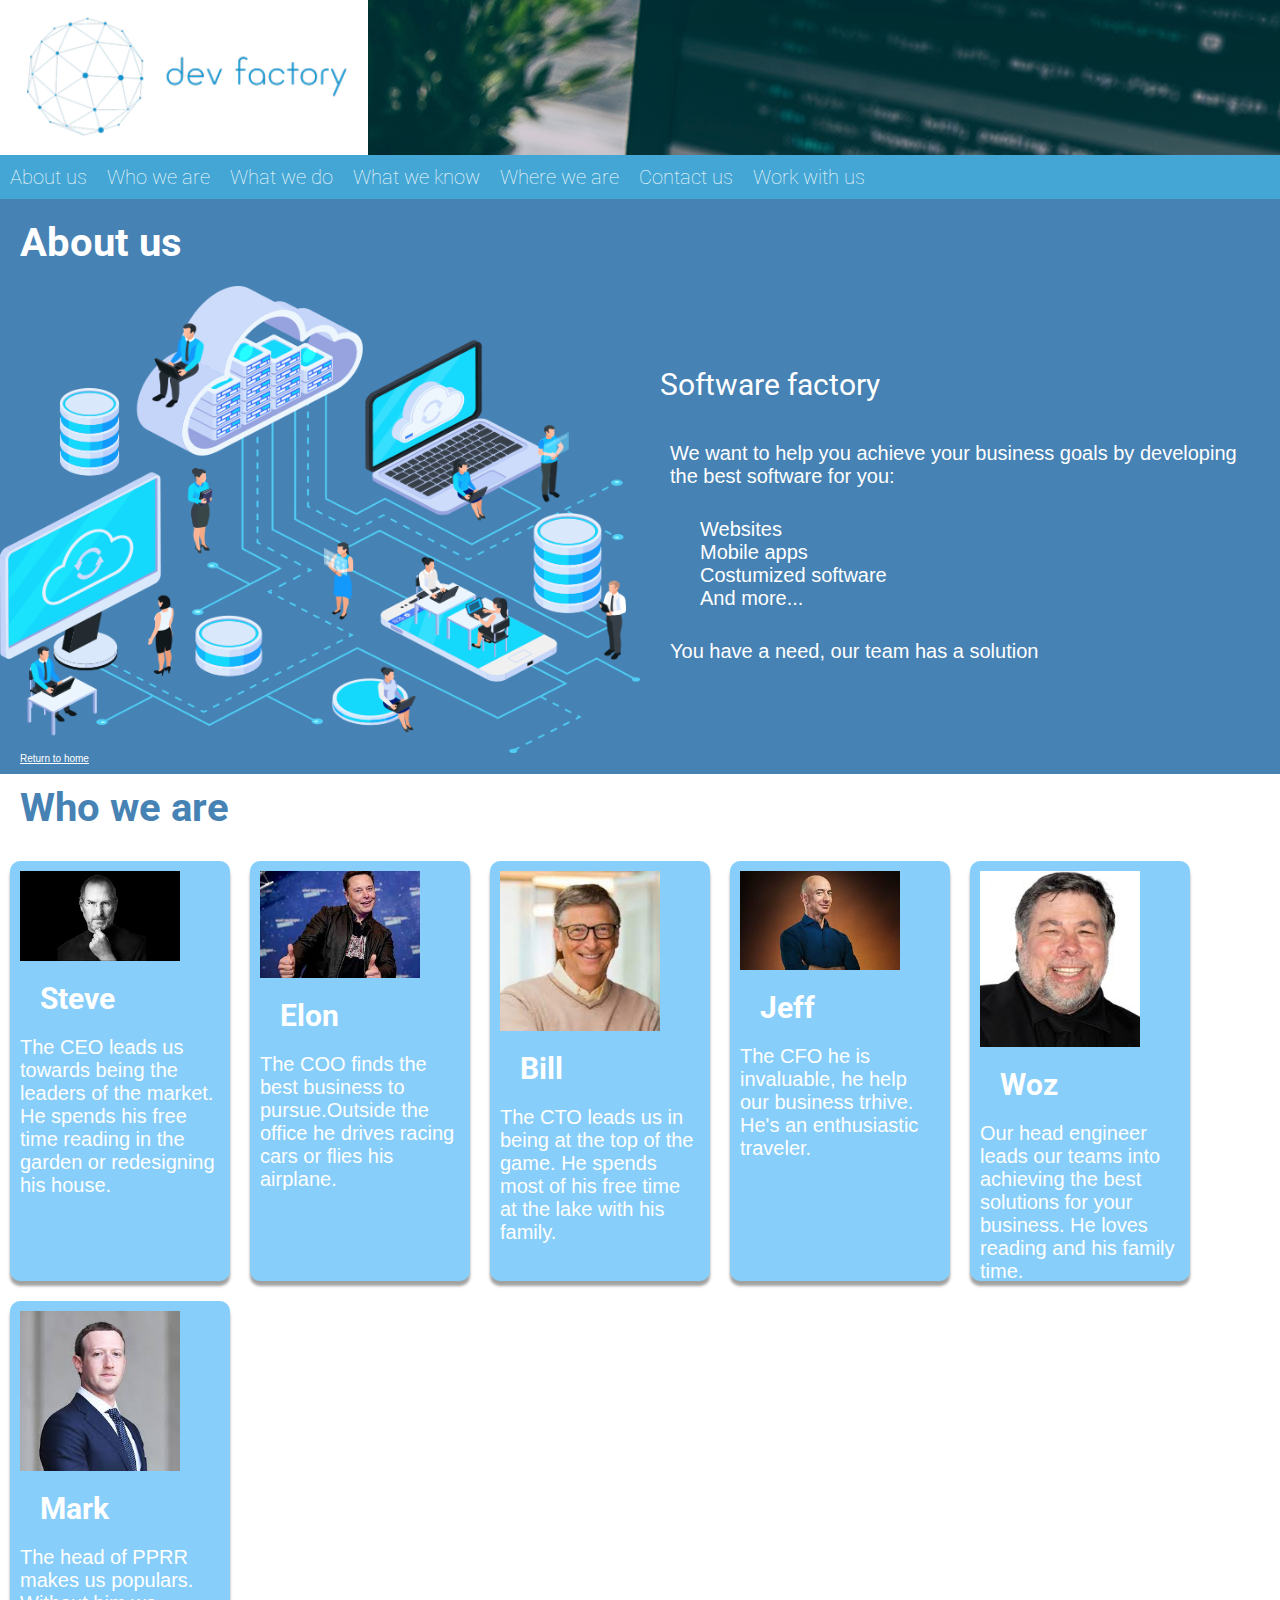
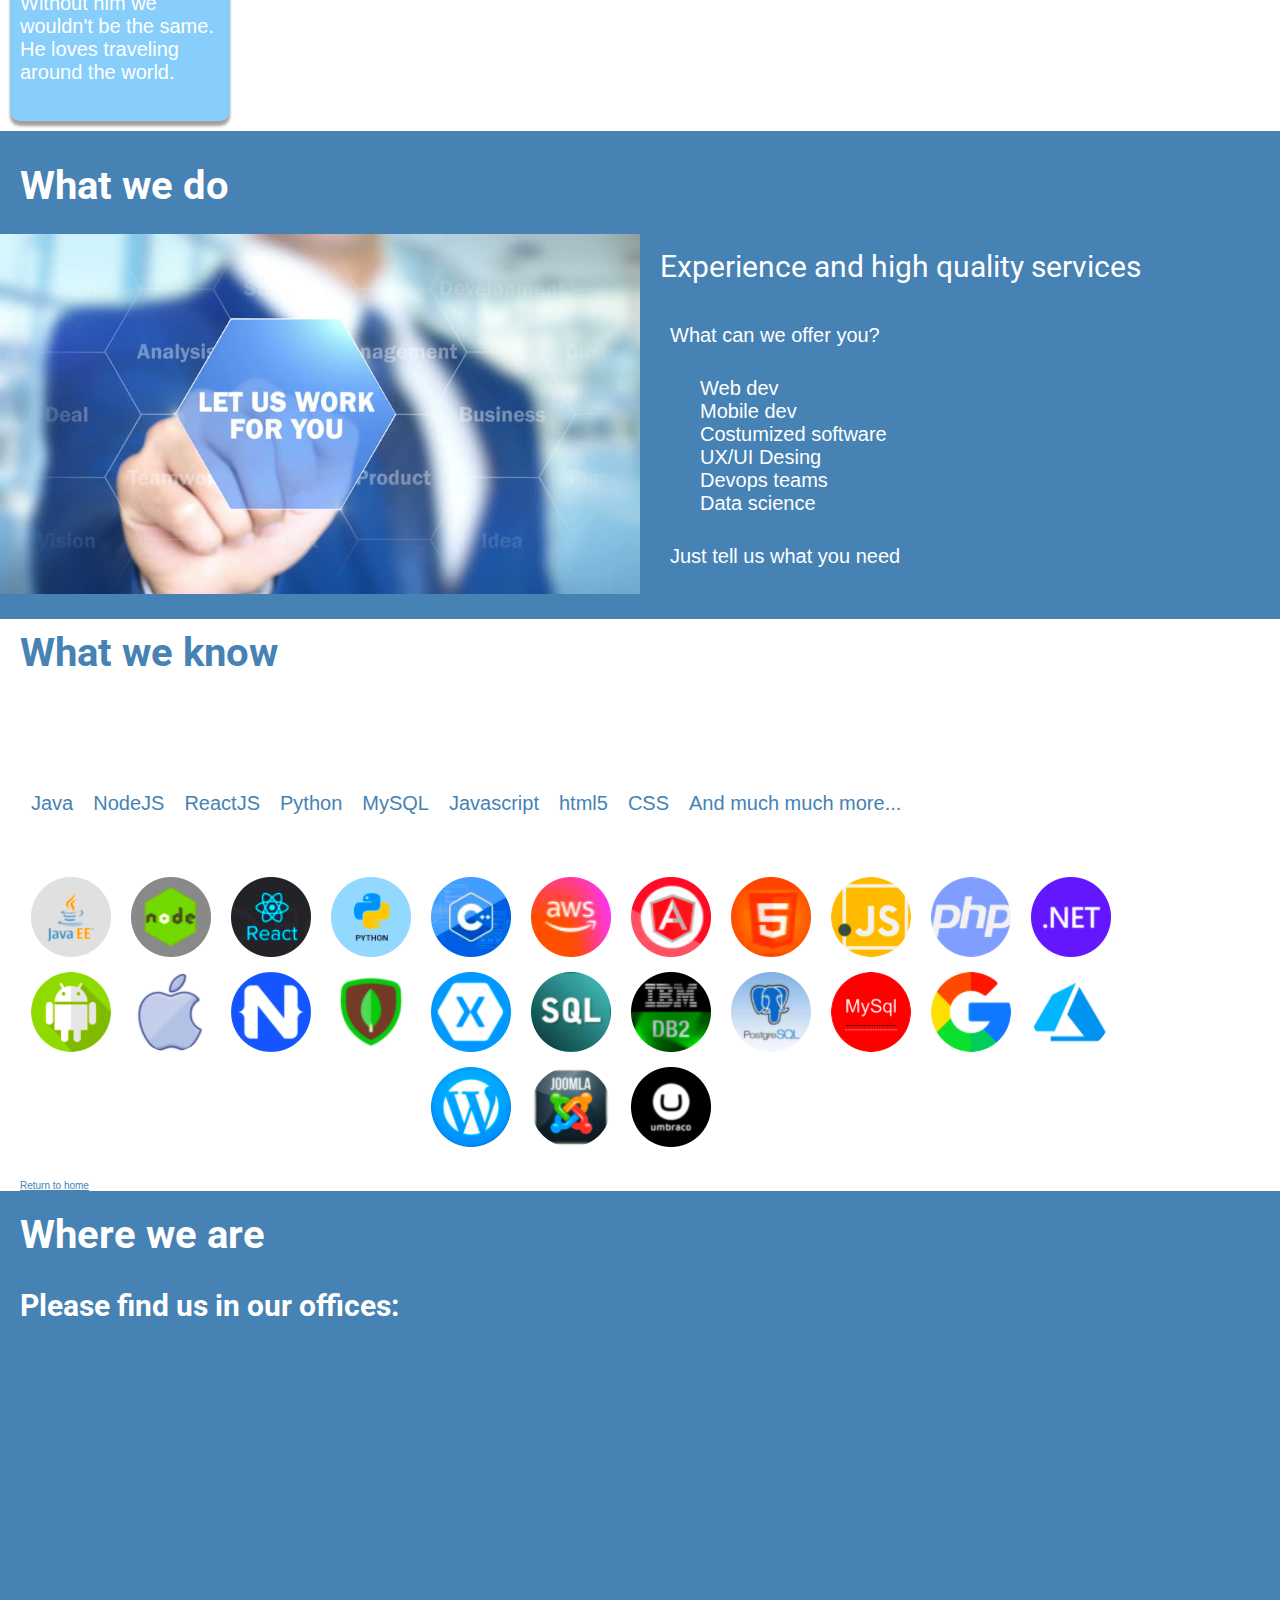
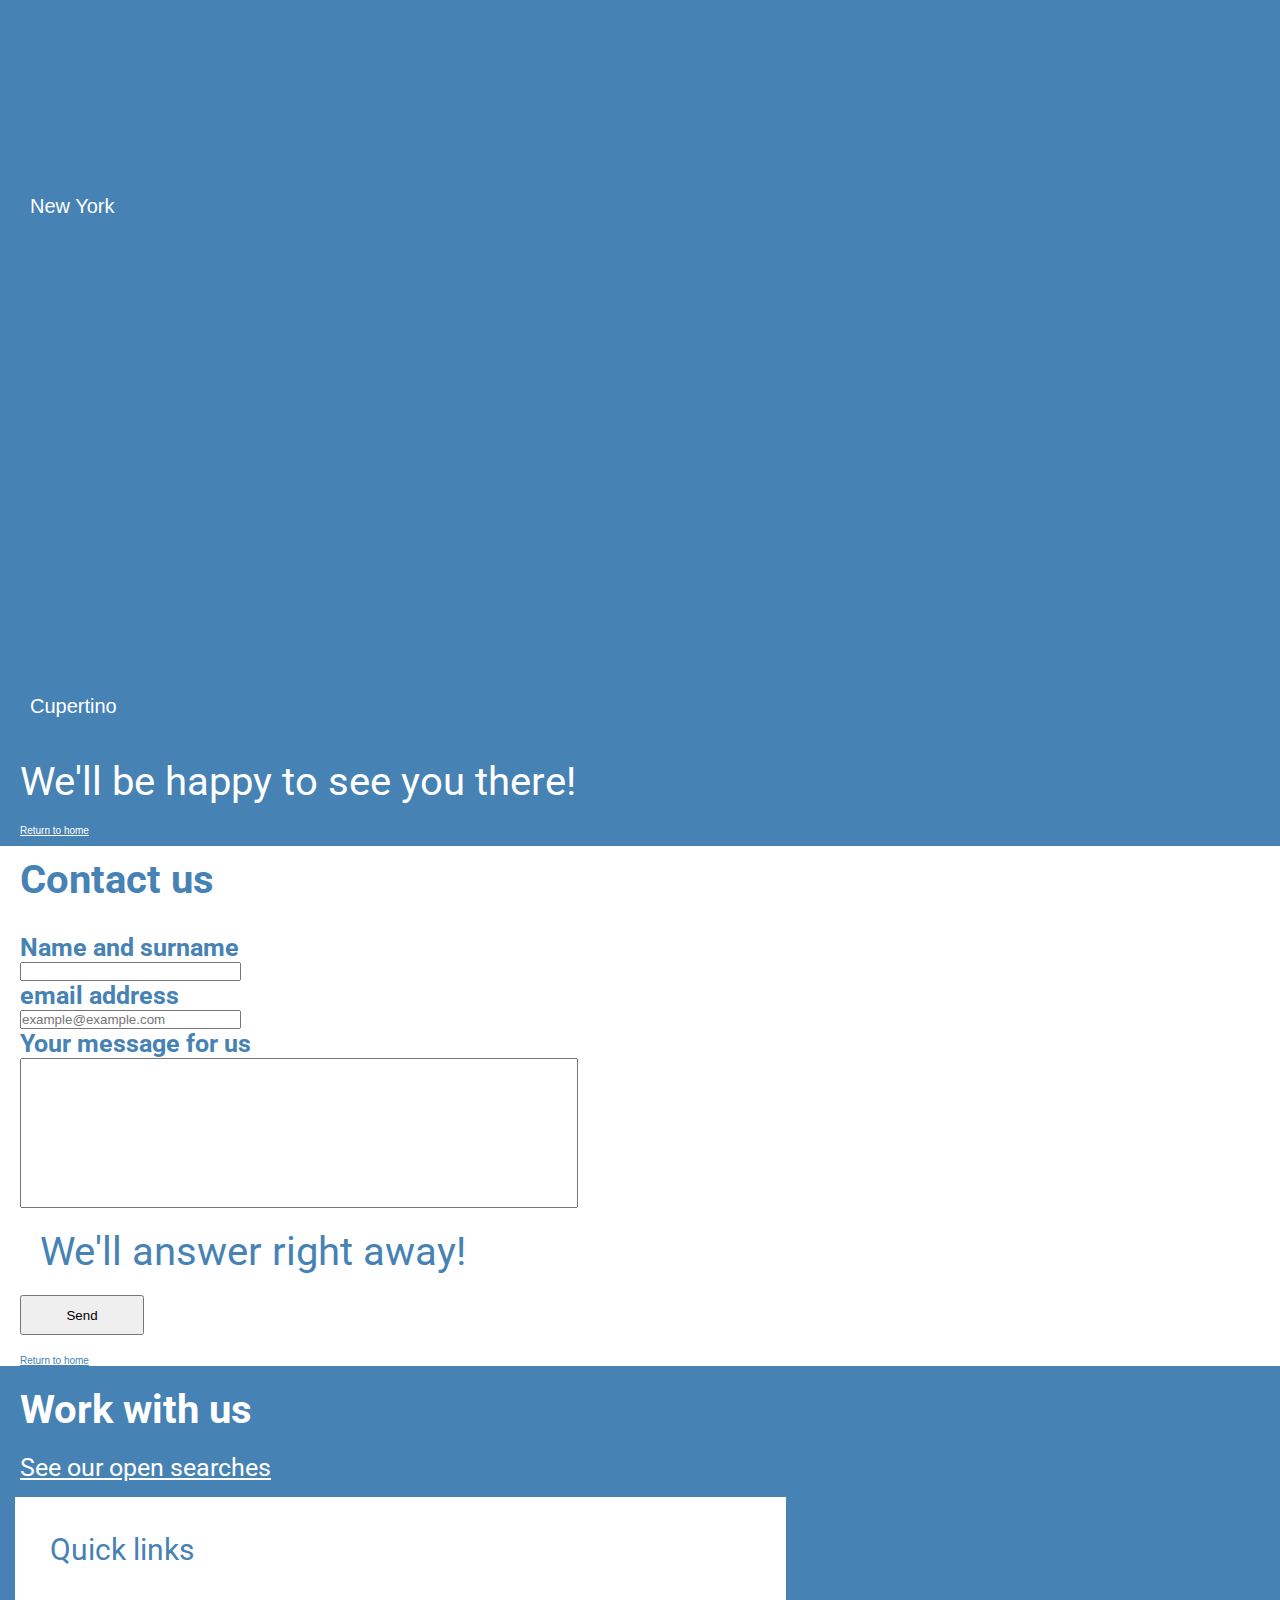
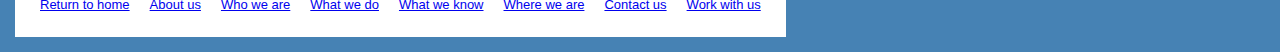
==== commit 0fde8510: "Fix merge" ====
--- a/index.html
+++ b/index.html
@@ -158,7 +158,7 @@
     </div>
 
 
-    <div id="contact_us">
+    <div id="contact_us" style="background-color: white">
         <h1 class="titles2">Contact us</h1>
         <form class="subtitle2">
             <h5>Name and surname</h5>
